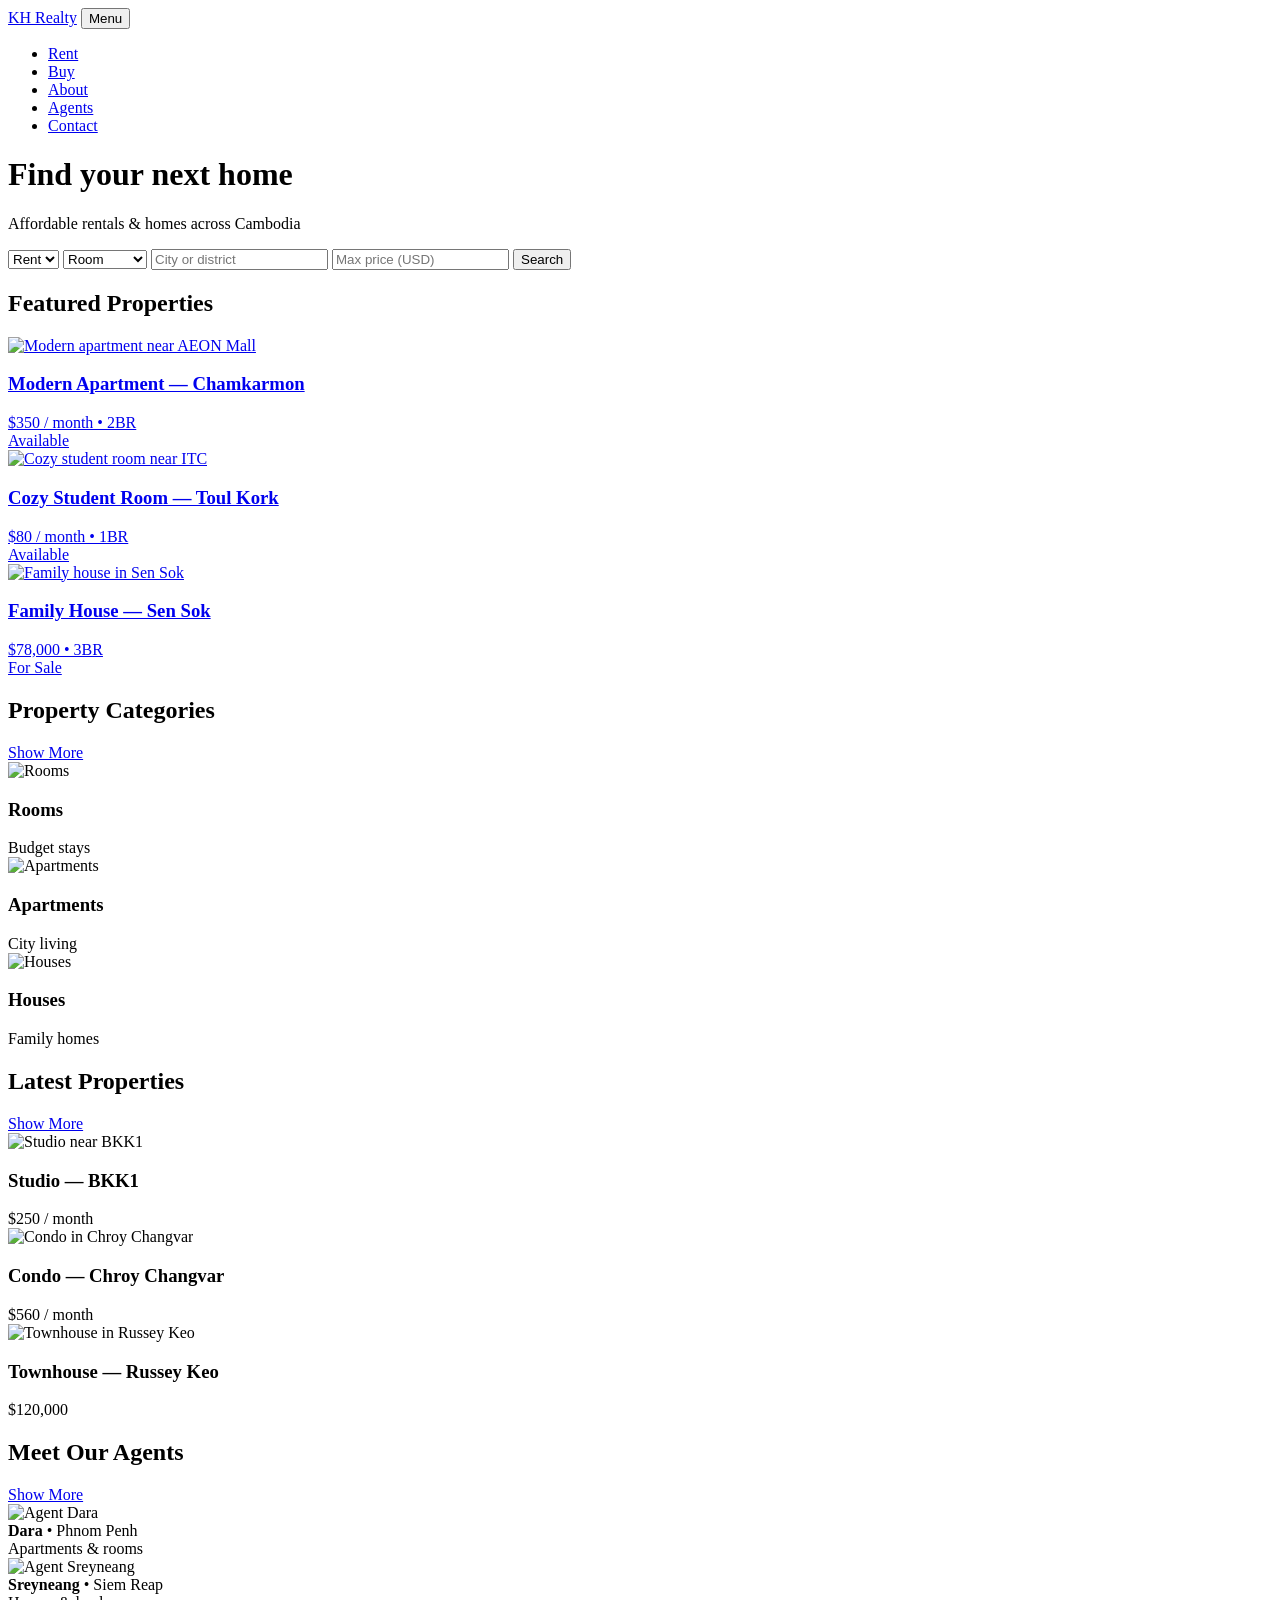
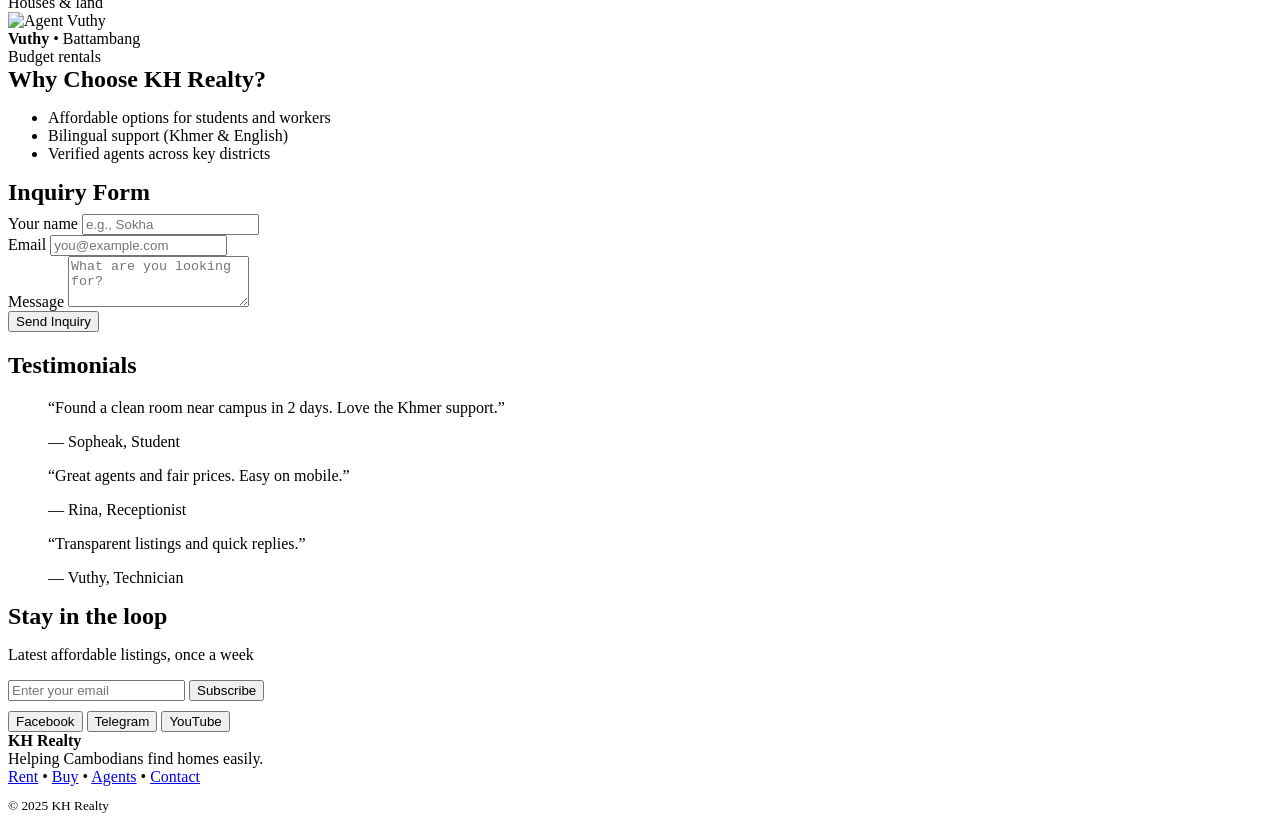
==== index.html @ 4b2f0dee "test" ====
<!doctype html>
<html lang="en">

<head>
    <meta charset="utf-8" />
    <title>KH Realty — Find Homes in Cambodia</title>
    <meta name="viewport" content="width=device-width, initial-scale=1" />
    <meta name="description" content="Affordable rentals and homes in Cambodia." />
    <link rel="stylesheet" href="/styles/main.css">
    <link rel="stylesheet" href="/styles/components/nav.css">
    <link rel="stylesheet" href="/styles/scroller.css">
    <link rel="stylesheet" href="/styles/components/card.css">
    <link rel="stylesheet" href="/styles/components/card-top.css">
    <link rel="stylesheet" href="/styles/components/general.css">

    <link rel="icon" type="image/x-icon" href="/public/assets/images/company/favicon.ico">

    <script src="https://unpkg.com/slim-select@latest/dist/slimselect.js"></script>
    <link href="https://unpkg.com/slim-select@latest/dist/slimselect.css" rel="stylesheet">
</head>

<body>

    <!-- ===== NAV ===== -->
    <nav class="nav" aria-label="Primary">
        <div class="nav__bar container">
            <a class="nav__brand" href="/">KH Realty</a>
            <button class="nav__toggle" aria-expanded="false" aria-controls="navList" id="navToggle">Menu</button>
        </div>
        <ul class="nav__list container" id="navList">
            <li class="nav__item"><a class="nav__link" href="#">Rent</a></li>
            <li class="nav__item"><a class="nav__link" href="#">Buy</a></li>
            <li class="nav__item"><a class="nav__link" href="#">About</a></li>
            <li class="nav__item"><a class="nav__link" href="#">Agents</a></li>
            <li class="nav__item"><a class="nav__link" href="#">Contact</a></li>
        </ul>
    </nav>

    <!-- ===== HERO: Search & Filter ===== -->
    <header class="hero container">
        <div class="hero__card">
            <h1 class="hero__title">Find your next home</h1>
            <p class="hero__subtitle">Affordable rentals & homes across Cambodia</p>
            <form class="hero__form" action="#" role="search">
                <select aria-label="Purpose" id="selectPurpose">
                    <option>Rent</option>
                    <option>Buy</option>
                </select>
                <select aria-label="Type" id="selectType">
                    <option>Room</option>
                    <option>Apartment</option>
                    <option>House</option>
                </select>
                <input class="hero__input" type="text" placeholder="City or district" aria-label="Location" />
                <input class="hero__input" type="number" placeholder="Max price (USD)" aria-label="Max price" />
                <button class="hero__btn" type="submit">Search</button>
            </form>
        </div>
    </header>

    <!-- ===== Featured Properties (Horizontal) ===== -->
    <section class="section container">
        <div class="section__head">
            <h2 class="section__title">Featured Properties</h2>
        </div>

        <div class="scroller" aria-label="Featured properties">
            <div class="scroller__track">
                <!-- Group A -->
                <div class="scroller__group">
                    <a class="card" href="/property/1">
                        <img class="card__media" src="https://picsum.photos/640/400?1"
                            alt="Modern apartment near AEON Mall" />
                        <div class="card__body">
                            <h3 class="card__title">Modern Apartment — Chamkarmon</h3>
                            <div class="card__meta">$350 / month • 2BR</div>
                            <span class="badge">Available</span>
                        </div>
                    </a>
                    <a class="card" href="/property/2">
                        <img class="card__media" src="https://picsum.photos/640/400?2"
                            alt="Cozy student room near ITC" />
                        <div class="card__body">
                            <h3 class="card__title">Cozy Student Room — Toul Kork</h3>
                            <div class="card__meta">$80 / month • 1BR</div>
                            <span class="badge">Available</span>
                        </div>
                    </a>
                    <a class="card" href="/property/3">
                        <img class="card__media" src="https://picsum.photos/640/400?3" alt="Family house in Sen Sok" />
                        <div class="card__body">
                            <h3 class="card__title">Family House — Sen Sok</h3>
                            <div class="card__meta">$78,000 • 3BR</div>
                            <span class="badge">For Sale</span>
                        </div>
                    </a>
                </div>


            </div>
        </div>
    </section>

    <!-- ===== Property Categories (Horizontal) ===== -->
    <section class="section container">
        <div class="section__head">
            <h2 class="section__title">Property Categories</h2>
            <a class="section__link" href="#">Show More</a>
        </div>
        <div class="card-grid-groups" aria-label="Property categories">
            <article class="card-top">
                <img class="card-top__media" src="https://picsum.photos/640/400?4" alt="Rooms" />
                <div class="card-top__body">
                    <h3 class="card-top__title">Rooms</h3>
                    <div class="card-top__meta">Budget stays</div>
                </div>
            </article>
            <article class="card-top">
                <img class="card-top__media" src="https://picsum.photos/640/400?5" alt="Apartments" />
                <div class="card-top__body">
                    <h3 class="card-top__title">Apartments</h3>
                    <div class="card-top__meta">City living</div>
                </div>
            </article>
            <article class="card-top">
                <img class="card-top__media" src="https://picsum.photos/640/400?6" alt="Houses" />
                <div class="card-top__body">
                    <h3 class="card-top__title">Houses</h3>
                    <div class="card-top__meta">Family homes</div>
                </div>
            </article>
        </div>
    </section>

    <!-- ===== Latest Properties (Horizontal) ===== -->
    <section class="section container">
        <div class="section__head">
            <h2 class="section__title">Latest Properties</h2>
            <a class="section__link" href="#">Show More</a>
        </div>
        <div class="card-grid-groups" aria-label="Latest properties">
            <article class="card-top">
                <img class="card-top__media" src="https://picsum.photos/640/400?7" alt="Studio near BKK1" />
                <div class="card-top__body">
                    <h3 class="card-top__title">Studio — BKK1</h3>
                    <div class="card-top__meta">$250 / month</div>
                </div>
            </article>
            <article class="card-top">
                <img class="card-top__media" src="https://picsum.photos/640/400?8" alt="Condo in Chroy Changvar" />
                <div class="card-top__body">
                    <h3 class="card-top__title">Condo — Chroy Changvar</h3>
                    <div class="card-top__meta">$560 / month</div>
                </div>
            </article>
            <article class="card-top">
                <img class="card-top__media" src="https://picsum.photos/640/400?9" alt="Townhouse in Russey Keo" />
                <div class="card-top__body">
                    <h3 class="card-top__title">Townhouse — Russey Keo</h3>
                    <div class="card-top__meta">$120,000</div>
                </div>
            </article>
        </div>
    </section>

    <!-- ===== Meet Our Agents (Top 3) ===== -->
    <section class="section container">
        <div class="section__head">
            <h2 class="section__title">Meet Our Agents</h2>
            <a class="section__link" href="#">Show More</a>
        </div>
        <div class="section__agents">
            <div class="agent">
                <img class="agent__avatar" src="https://i.pravatar.cc/100?img=12" alt="Agent Dara" />
                <div>
                    <div><strong>Dara</strong> • Phnom Penh</div>
                    <div class="card__meta">Apartments & rooms</div>
                </div>
            </div>
            <div class="agent">
                <img class="agent__avatar" src="https://i.pravatar.cc/100?img=32" alt="Agent Sreyneang" />
                <div>
                    <div><strong>Sreyneang</strong> • Siem Reap</div>
                    <div class="card__meta">Houses & land</div>
                </div>
            </div>
            <div class="agent">
                <img class="agent__avatar" src="https://i.pravatar.cc/100?img=22" alt="Agent Vuthy" />
                <div>
                    <div><strong>Vuthy</strong> • Battambang</div>
                    <div class="card__meta">Budget rentals</div>
                </div>
            </div>
        </div>
    </section>

    <!-- ===== Why Us? + Inquiry Form ===== -->
    <section class="section container">
        <div class="container why">
            <h2 class="section__title" style="margin:0 0 8px">Why Choose KH Realty?</h2>
            <ul class="why__list">
                <li>Affordable options for students and workers</li>
                <li>Bilingual support (Khmer & English)</li>
                <li>Verified agents across key districts</li>
            </ul>

            <h2 class="section__title" style="margin:0 0 8px">Inquiry Form</h2>
            <form class="inquiry form" action="#">
                <div class="form__group">
                    <label for="inq-name">Your name</label>
                    <input class="input" id="inq-name" type="text" placeholder="e.g., Sokha" required>
                </div>
                <div class="form__group">
                    <label for="inq-email">Email</label>
                    <input class="input" id="inq-email" type="email" placeholder="you@example.com" required>
                </div>
                <div class="form__group">
                    <label for="inq-msg">Message</label>
                    <textarea class="input" id="inq-msg" rows="3" placeholder="What are you looking for?"></textarea>
                </div>
                <button class="btn" type="submit">Send Inquiry</button>
            </form>
        </div>
    </section>

    <!-- ===== Testimonials (Horizontal) ===== -->
    <section class="section container">
        <div class="section__head">
            <h2 class="section__title">Testimonials</h2>
        </div>
        <div class="scroller">
            <div class="scroller__track">
                <div class="scroller__group" id="testimonials" aria-label="Testimonials">
                    <blockquote class="quote card">
                        <p>“Found a clean room near campus in 2 days. Love the Khmer support.”</p>
                        <div class="quote__name">— Sopheak, Student</div>
                    </blockquote>
                    <blockquote class="quote card">
                        <p>“Great agents and fair prices. Easy on mobile.”</p>
                        <div class="quote__name">— Rina, Receptionist</div>
                    </blockquote>
                    <blockquote class="quote card">
                        <p>“Transparent listings and quick replies.”</p>
                        <div class="quote__name">— Vuthy, Technician</div>
                    </blockquote>
                </div>
            </div>
        </div>
    </section>

    <!-- ===== Social + Subscribe ===== -->
    <section class="section container">
        <div class="container subscribe">
            <h2 class="section__title" style="margin:0">Stay in the loop</h2>
            <p class="section__hint">Latest affordable listings, once a week</p>
            <div class="subscribe__row">
                <input class="input" type="email" placeholder="Enter your email" aria-label="Email">
                <button class="btn" type="button">Subscribe</button>
            </div>
            <div class="section__actions" style="margin-top:10px">
                <button class="pill" aria-label="Facebook">Facebook</button>
                <button class="pill" aria-label="Telegram">Telegram</button>
                <button class="pill" aria-label="YouTube">YouTube</button>
            </div>
        </div>
    </section>

    <!-- ===== FOOTER ===== -->
    <footer class="footer">
        <div class="footer__grid container">
            <div>
                <strong>KH Realty</strong><br />
                <span class="footer__small">Helping Cambodians find homes easily.</span>
            </div>
            <nav aria-label="Footer">
                <div class="footer__small"><a href="#">Rent</a> • <a href="#">Buy</a> • <a href="#">Agents</a> • <a
                        href="#">Contact</a></div>
            </nav>
        </div>
        <div class="container" style="margin-top:10px">
            <small class="footer__small">© 2025 KH Realty</small>
        </div>
    </footer>

    <script>
        // Mobile nav toggle
        const nav = document.querySelector('.nav');
        const navToggle = document.getElementById('navToggle');
        navToggle?.addEventListener('click', () => {
            const open = nav.classList.toggle('nav--open');
            navToggle.setAttribute('aria-expanded', String(open));
            console.log(String(open));
        });

        // Select
        new SlimSelect({
            select: '#selectPurpose'
        })

        new SlimSelect({
            select: '#selectType'
        })
    </script>

    <script src="/scripts/scroller.js"></script>
    <script src="/scripts/index.js"></script>
</body>

</html>
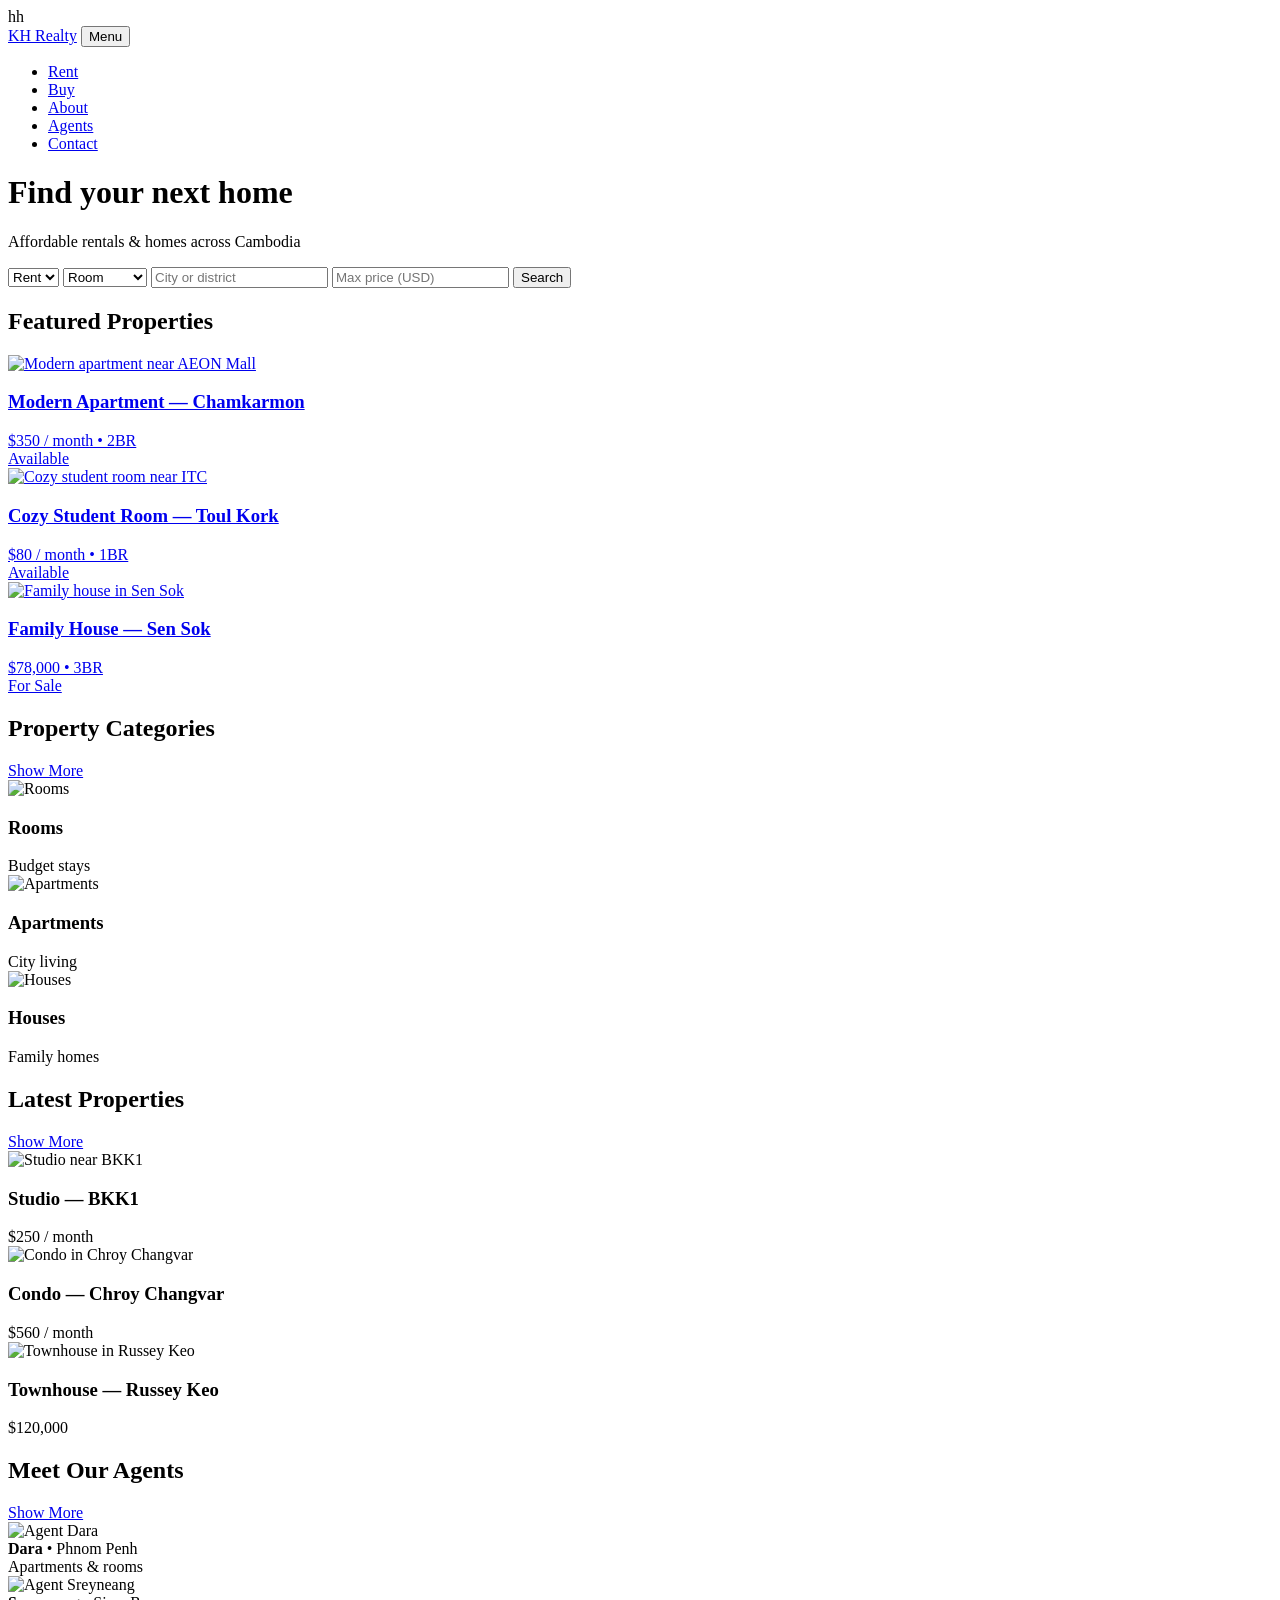
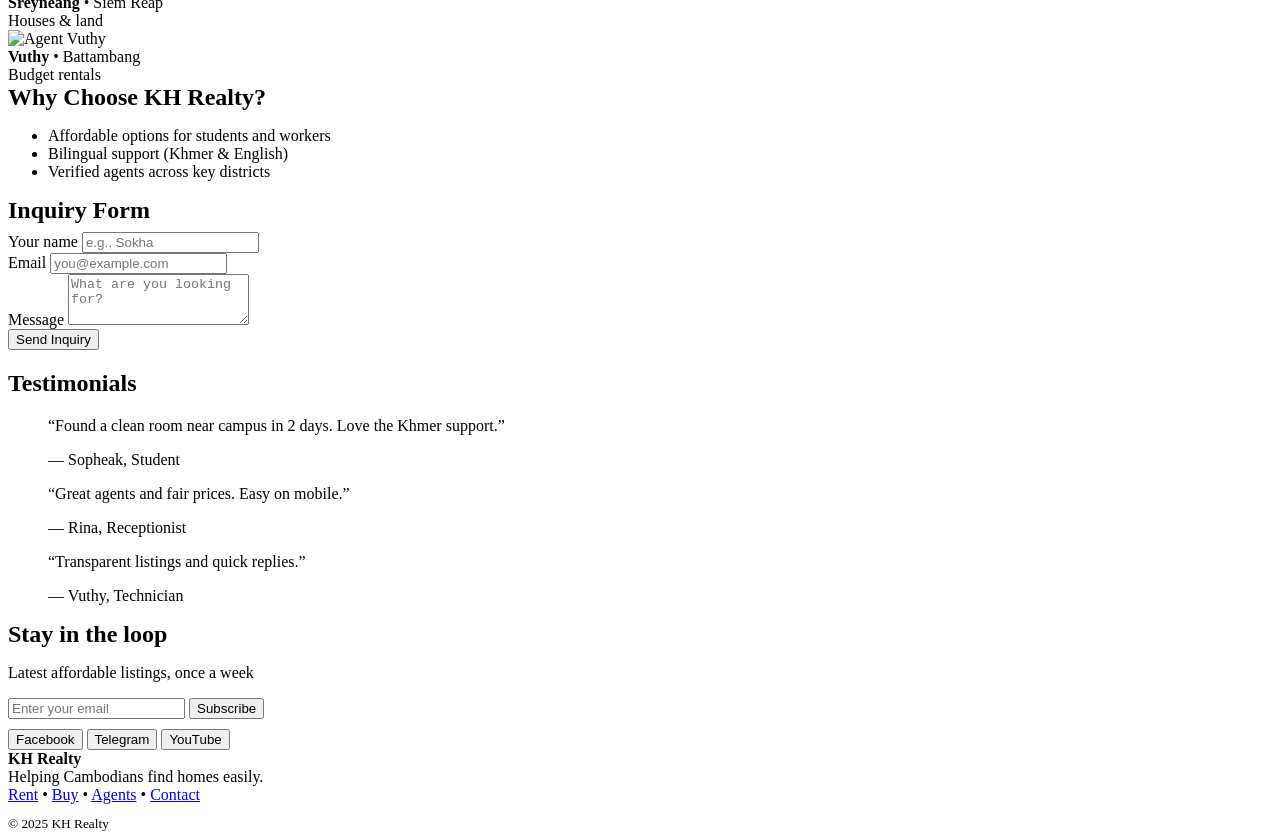
==== commit 2890bcda: "change body" ====
--- a/index.html
+++ b/index.html
@@ -20,7 +20,7 @@
 </head>
 
 <body>
-
+hh
     <!-- ===== NAV ===== -->
     <nav class="nav" aria-label="Primary">
         <div class="nav__bar container">
@@ -28,6 +28,7 @@
             <button class="nav__toggle" aria-expanded="false" aria-controls="navList" id="navToggle">Menu</button>
         </div>
         <ul class="nav__list container" id="navList">
+            
             <li class="nav__item"><a class="nav__link" href="#">Rent</a></li>
             <li class="nav__item"><a class="nav__link" href="#">Buy</a></li>
             <li class="nav__item"><a class="nav__link" href="#">About</a></li>
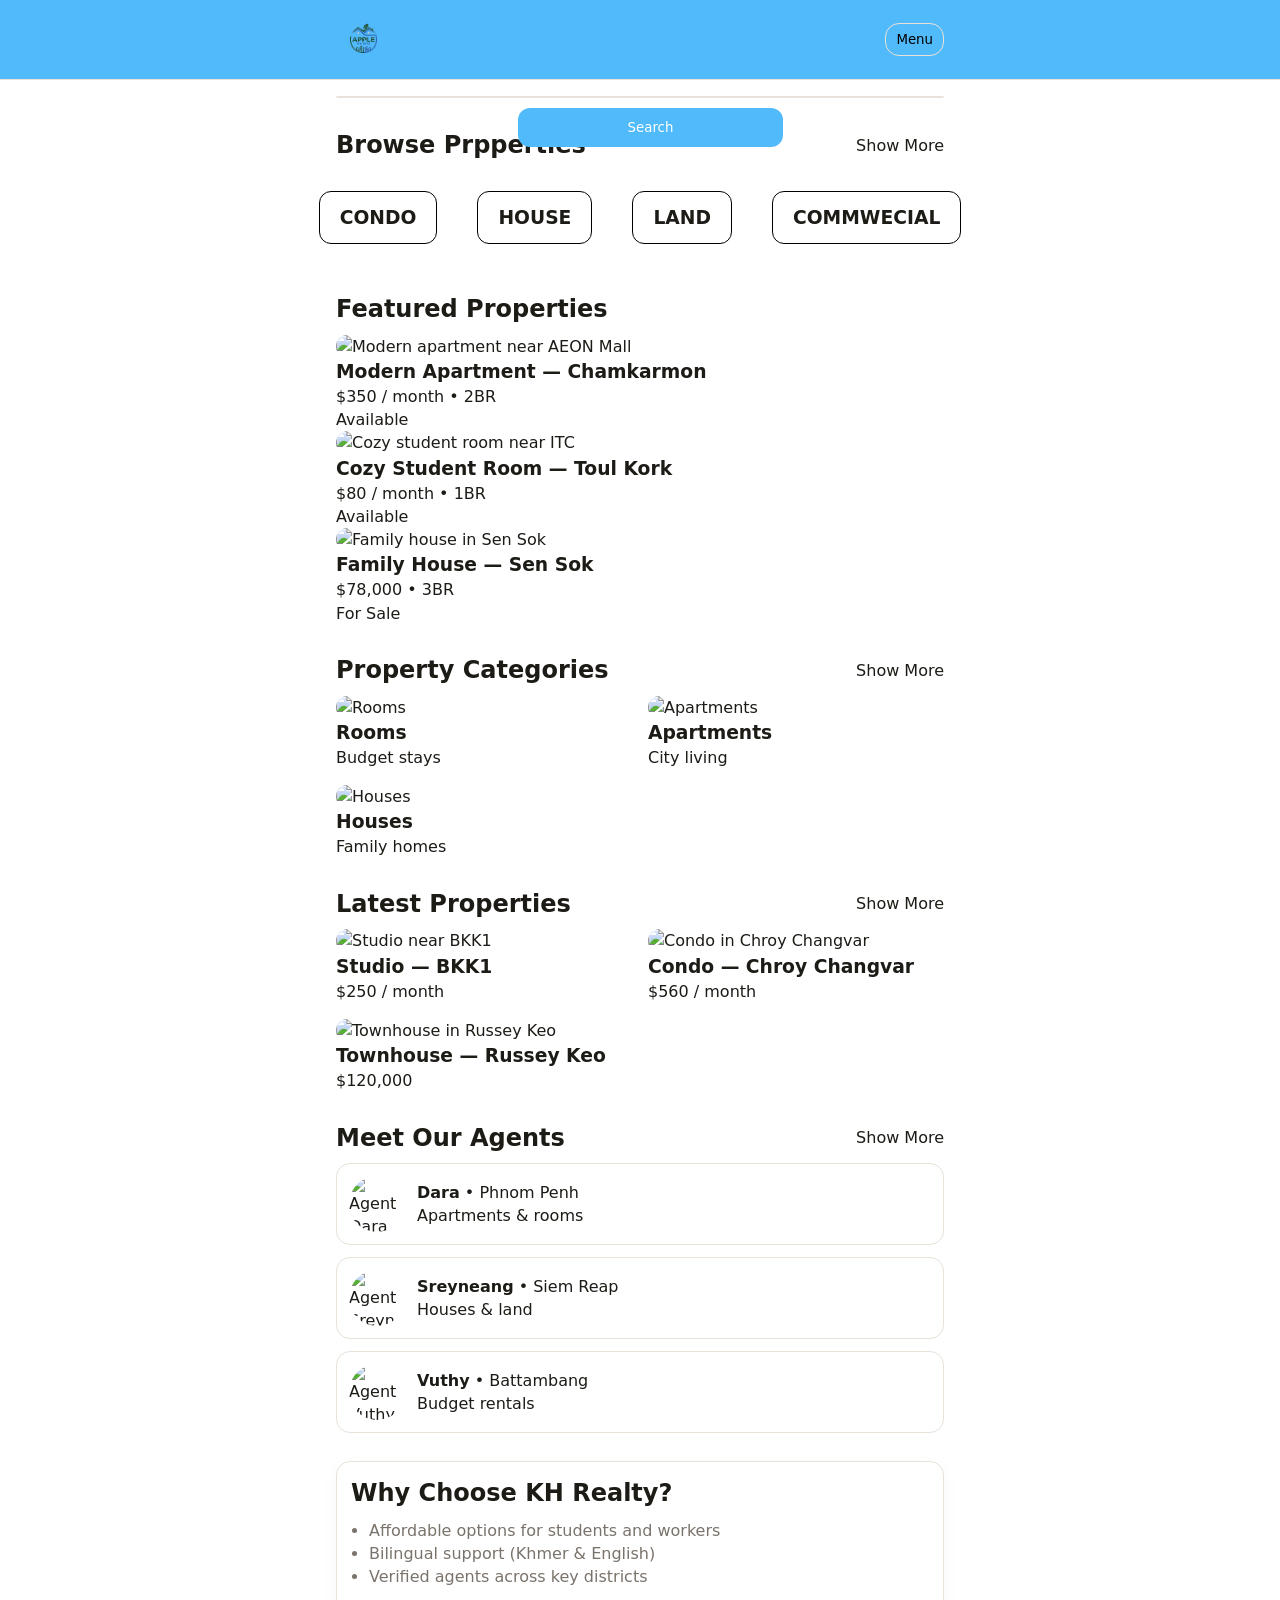
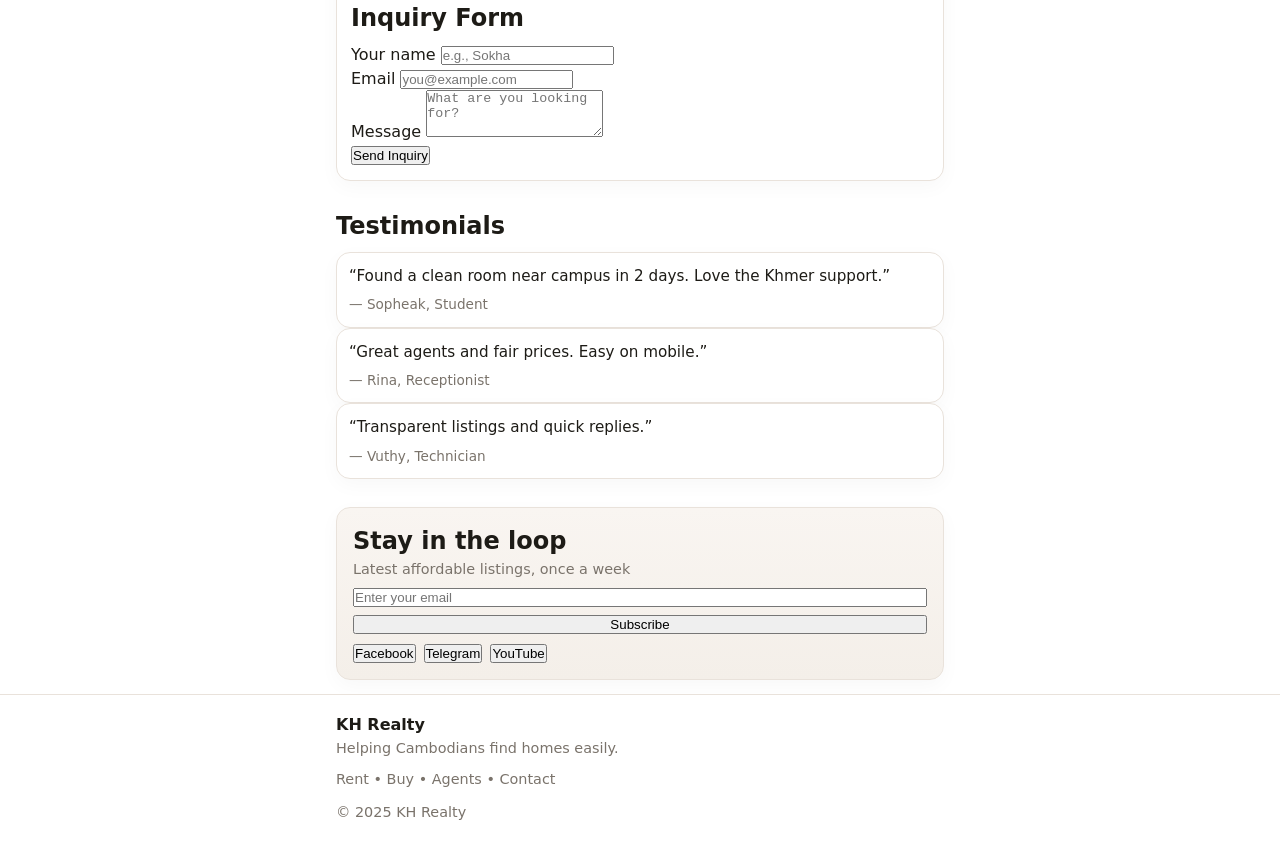
==== commit 9b6cb651: "fic home page" ====
--- a/index.html
+++ b/index.html
@@ -2,6 +2,8 @@
 <html lang="en">
 
 <head>
+
+    
     <meta charset="utf-8" />
     <title>KH Realty — Find Homes in Cambodia</title>
     <meta name="viewport" content="width=device-width, initial-scale=1" />
@@ -20,11 +22,10 @@
 </head>
 
 <body>
-hh
     <!-- ===== NAV ===== -->
     <nav class="nav" aria-label="Primary">
         <div class="nav__bar container">
-            <a class="nav__brand" href="/">KH Realty</a>
+            <a class="nav__brand" href="/"><img src="public/assets/images/company/LOGO-removebg-preview.png" alt=""></a>
             <button class="nav__toggle" aria-expanded="false" aria-controls="navList" id="navToggle">Menu</button>
         </div>
         <ul class="nav__list container" id="navList">
@@ -39,32 +40,37 @@
 
     <!-- ===== HERO: Search & Filter ===== -->
     <header class="hero container">
+        <div class="hero__text"><h1>Find your home with us</h1></div>
         <div class="hero__card">
-            <h1 class="hero__title">Find your next home</h1>
-            <p class="hero__subtitle">Affordable rentals & homes across Cambodia</p>
-            <form class="hero__form" action="#" role="search">
-                <select aria-label="Purpose" id="selectPurpose">
-                    <option>Rent</option>
-                    <option>Buy</option>
-                </select>
-                <select aria-label="Type" id="selectType">
-                    <option>Room</option>
-                    <option>Apartment</option>
-                    <option>House</option>
-                </select>
-                <input class="hero__input" type="text" placeholder="City or district" aria-label="Location" />
-                <input class="hero__input" type="number" placeholder="Max price (USD)" aria-label="Max price" />
-                <button class="hero__btn" type="submit">Search</button>
-            </form>
-        </div>
+            <img src="public/assets/images/properties/condos/condo-3.jpg" alt="">
+        </div>
+        <div class="hero-search">
+                <form action="">
+                    <button class="hero__btn" type="submit">Search</button>
+                </form>
+            </div>
     </header>
 
+    <!-- ===== Browse property Properties (Browse property) ===== -->
+
+    <section class="section container">
+        <div class="section__head">
+            <h2 class="section__title">Browse Prpperties</h2>
+            <a class="section__link" href="#">Show More</a>
+        </div>
+        <div class="browse">
+            <div class="browse-card"><h3>CONDO</h3></div>
+            <div class="browse-card"><h3>HOUSE</h3></div>
+            <div class="browse-card"><h3>LAND</h3></div>
+            <div class="browse-card"><h3>COMMWECIAL</h3></div>
+        </div>
+    </section>
+
     <!-- ===== Featured Properties (Horizontal) ===== -->
     <section class="section container">
         <div class="section__head">
             <h2 class="section__title">Featured Properties</h2>
         </div>
-
         <div class="scroller" aria-label="Featured properties">
             <div class="scroller__track">
                 <!-- Group A -->
--- a/styles/main.css
+++ b/styles/main.css
@@ -0,0 +1,285 @@
+:root {
+  /* Nude + Luxury palette */
+  --bg: #f6f2ee;
+
+  --surface: #ffffff;
+
+  --text: #1d1b16;
+
+  --muted: #7a736b;
+
+  --accent: #51bafa;
+
+  --accent-600: #ba9c9c;
+
+  --line: #e9e2db;
+
+  --badge: #efe7de;
+
+  --radius: 14px;
+
+  --shadow: 0 6px 20px rgba(0, 0, 0, 0.03);
+
+  --maxw: 640px;
+
+  --font-family: ui-sans-serif, system-ui, -apple-system, Segoe UI, Roboto,
+    Helvetica, Arial;
+}
+
+* {
+  box-sizing: border-box;
+  padding: 0;
+  margin: 0;
+}
+
+body {
+  font-family: var(--font-family);
+  color: var(--text);
+  background: var(--surface);
+  line-height: 1.45;
+}
+
+a {
+  color: inherit;
+  text-decoration: none;
+}
+
+img {
+  max-width: 100%;
+  display: block;
+  border-radius: 12px;
+}
+
+.container {
+  max-width: var(--maxw);
+  margin: auto;
+  padding-inline: 16px;
+}
+
+.hero {
+  padding: 16px;
+  position: relative;
+}
+
+.hero__card {
+  background: linear-gradient(180deg, #fbf8f5, #f6f2ee);
+  border: 1px solid var(--line);
+  border-radius: var(--radius);
+  box-shadow: var(--shadow);
+}
+.hero-search{
+  position: absolute;
+  top: 47%;
+  left: 29%;
+  padding: 12px ;
+}
+.hero__text{
+  position: absolute;
+  top: 38%;
+  left: 25%;
+  color: #ffffff;
+}
+.hero__title {
+  font-size: 1.35rem;
+  margin: 0 0 6px;
+}
+
+.hero__subtitle {
+  color: var(--muted);
+  margin: 0 0 14px;
+}
+
+.hero__form {
+  display: grid;
+  gap: 10px;
+}
+
+.hero__row {
+  display: grid;
+  gap: 8px;
+}
+
+.hero__input,
+.hero__select {
+  width: 100%;
+  padding: 12px 12px;
+  border: 1px solid var(--line);
+  border-radius: 12px;
+  background: #fff;
+  font-family: var(--font-family);
+}
+
+.hero__select {
+  appearance: none;
+  &:open {
+    background-color: var(--bg);
+  }
+  option {
+    background-color: var(--bg);
+  }
+}
+
+.hero__btn {
+  background: var(--accent);
+  color: #fff;
+  border: none;
+  border-radius: 12px;
+  padding: 12px 110px;
+ font-family: var(--font-family);
+  font-family: var(--font-family);
+}
+
+.hero__btn:hover {
+  background: var(--accent-600);
+}
+.browse{
+  font-weight: 600;
+  display: flex;
+  justify-content: center;
+}
+.browse h3{
+  font-family: var(--font-family);
+  font-family: var(--font-family);
+  border-radius: 12px;
+  font-weight: 600;
+  display: flex;
+  justify-content: center;
+  margin: 20px;
+  border: 1px solid black ;
+    padding: 12px 20px;
+}
+.browse-card:hover{
+  opacity: 1;
+  transform: scale(1.05);
+  cursor: pointer;
+}
+.browse-title{
+  display: flex;
+  align-items: center;
+}
+.browse-title h1{
+justify-content: center;
+margin-left: 250px;
+margin: 0;
+}
+.section {
+  padding: 14px 16px;
+}
+.section__head {
+  display: flex;
+  align-items: center;
+  justify-content: space-between;
+  margin-bottom: 8px;
+}
+
+.section__title {
+  font-size: 1.5rem;
+  margin: 0;
+}
+
+.section__hint {
+  font-size: 0.9rem;
+  color: var(--muted);
+}
+
+.section__actions {
+  display: flex;
+  gap: 8px;
+}
+
+.section__link {
+  cursor: pointer;
+}
+
+.section__link:hover {
+  text-decoration: underline;
+}
+
+.card-grid-groups {
+  display: grid;
+  grid-template-columns: repeat(auto-fit, minmax(250px, 1fr));
+  gap: 1rem;
+}
+
+.section__agents {
+  display: grid;
+  gap: 12px;
+}
+
+.agent {
+  display: flex;
+  align-items: center;
+  gap: 12px;
+  background: var(--surface);
+  border: 1px solid var(--line);
+  border-radius: var(--radius);
+  
+  padding: 12px;
+}
+
+.agent__avatar {
+  width: 56px;
+  height: 56px;
+  border-radius: 50%;
+  object-fit: cover;
+}
+
+.why {
+  background: var(--surface);
+  border: 1px solid var(--line);
+  border-radius: var(--radius);
+  box-shadow: var(--shadow);
+  padding: 14px;
+}
+
+.why__list {
+  list-style: disc;
+  margin: 8px 0 12px 18px;
+  color: var(--muted);
+}
+
+.quote {
+  background: var(--surface);
+  border: 1px solid var(--line);
+  border-radius: var(--radius);
+  box-shadow: var(--shadow);
+  padding: 12px;
+  font-size: 0.95rem;
+  margin: 0;
+}
+
+.quote__name {
+  margin-top: 8px;
+  color: var(--muted);
+  font-size: 0.85rem;
+}
+
+.subscribe {
+  background: linear-gradient(180deg, #f9f5f1, #f4efe9);
+  border: 1px solid var(--line);
+  border-radius: var(--radius);
+  box-shadow: var(--shadow);
+  padding: 16px;
+}
+
+.subscribe__row {
+  display: grid;
+  gap: 8px;
+  margin-top: 8px;
+}
+
+.footer {
+  background: var(--surface);
+  border-top: 1px solid var(--line);
+  padding: 18px 16px;
+}
+
+.footer__grid {
+  display: grid;
+  gap: 10px;
+}
+
+.footer__small {
+  color: var(--muted);
+  font-size: 0.9rem;
+}
--- a/styles/components/nav.css
+++ b/styles/components/nav.css
@@ -0,0 +1,59 @@
+.nav {
+  position: sticky;
+  top: 0;
+  z-index: 20;
+  background-color: #51bafa;
+  border-bottom: 1px solid var(--line);
+}
+
+.nav__bar {
+  display: flex;
+  align-items: center;
+  justify-content: space-between;
+  padding: 12px 16px;
+}
+
+.nav__brand {
+  font-weight: 800;
+  letter-spacing: 0.2px;
+}
+.nav__brand img{
+  width: 55px;
+  height: 55px;
+  object-fit: cover;
+}
+.nav__toggle {
+  background: transparent;
+  border: 1px solid var(--line);
+  border-radius: var(--radius);
+  padding: 8px 10px;
+  font-family: var(--font-family);
+}
+
+.nav__list {
+  display: none;
+  list-style: none;
+  margin: 0;
+  padding: 8px 16px;
+  border-top: 1px solid var(--line);
+  background: var(--surface);
+}
+
+.nav__item {
+  padding: 10px 0;
+  border-bottom: 1px dashed var(--line);
+}
+
+.nav__item:last-child {
+  border-bottom: none;
+}
+
+.nav__link {
+  display: block;
+}
+
+.nav--open .nav__list {
+  display: block;
+  margin: 0 auto;
+  background-color: #51bafa;
+}
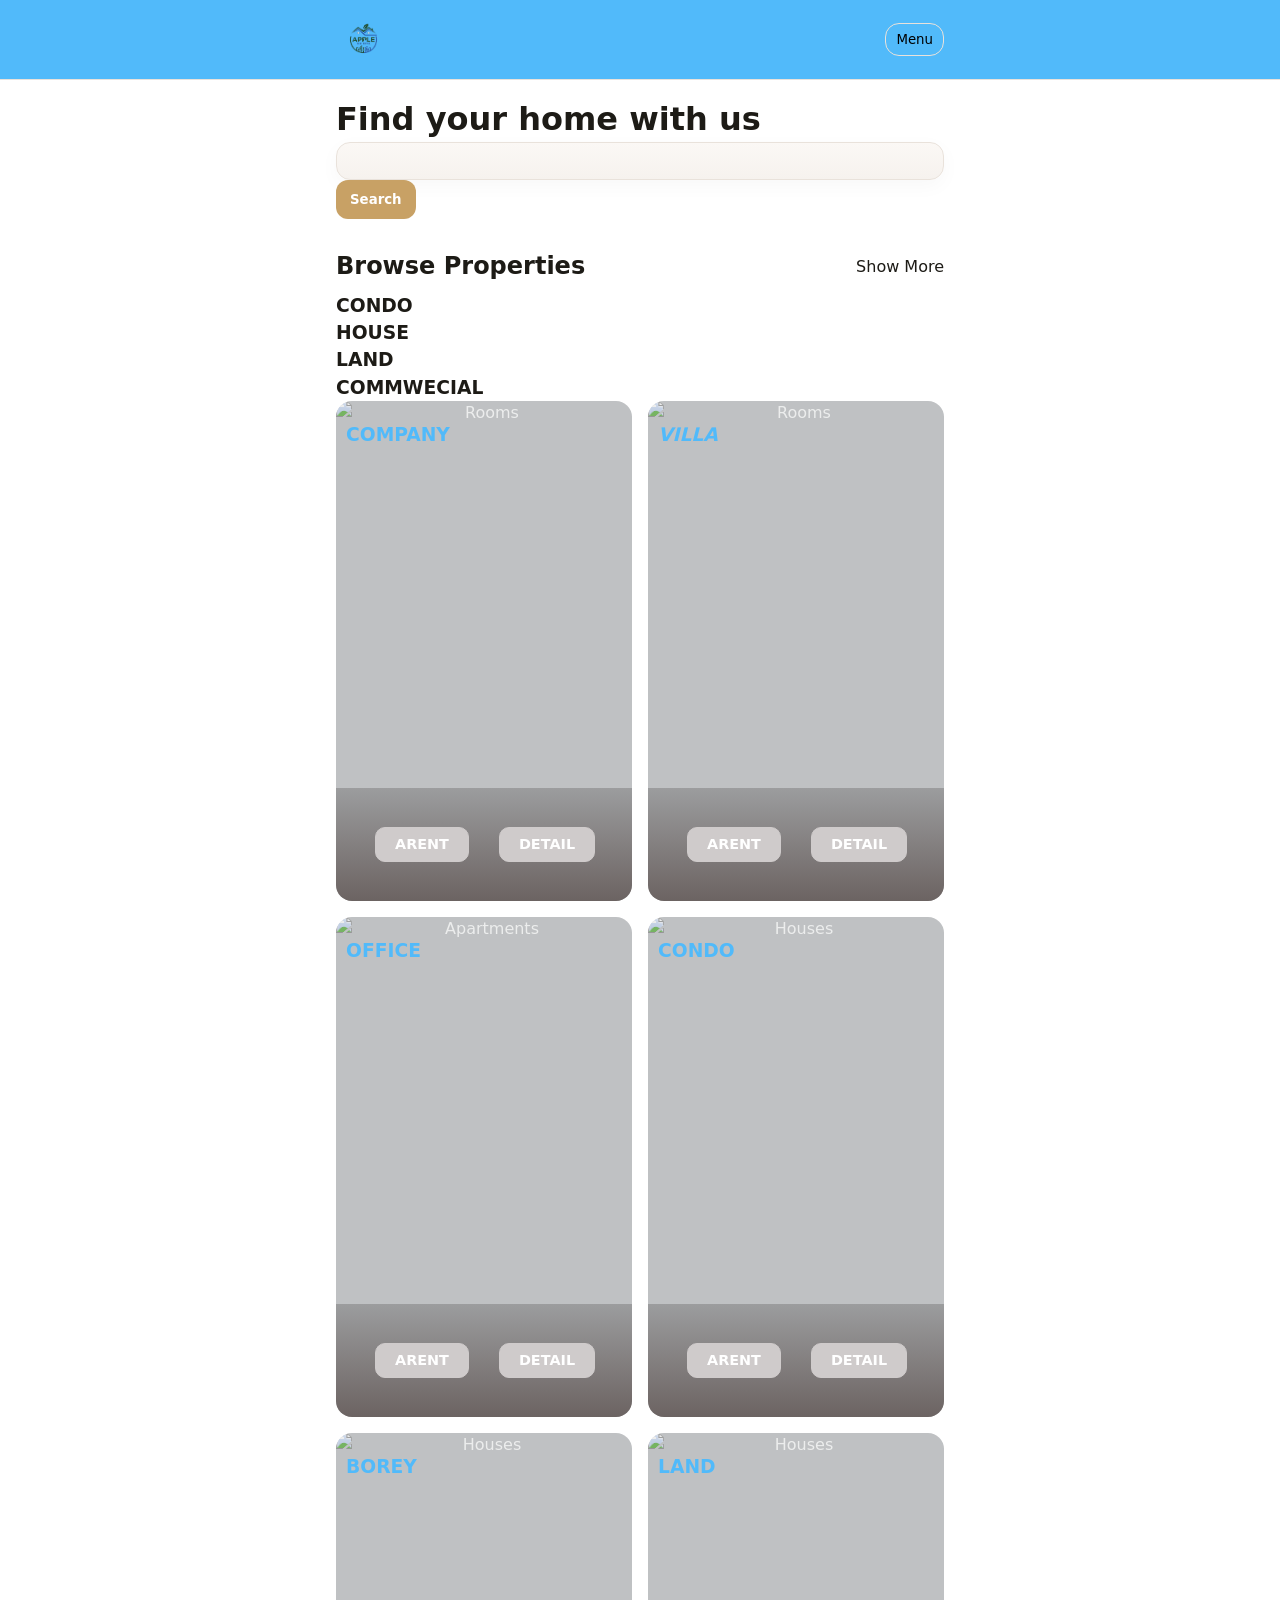
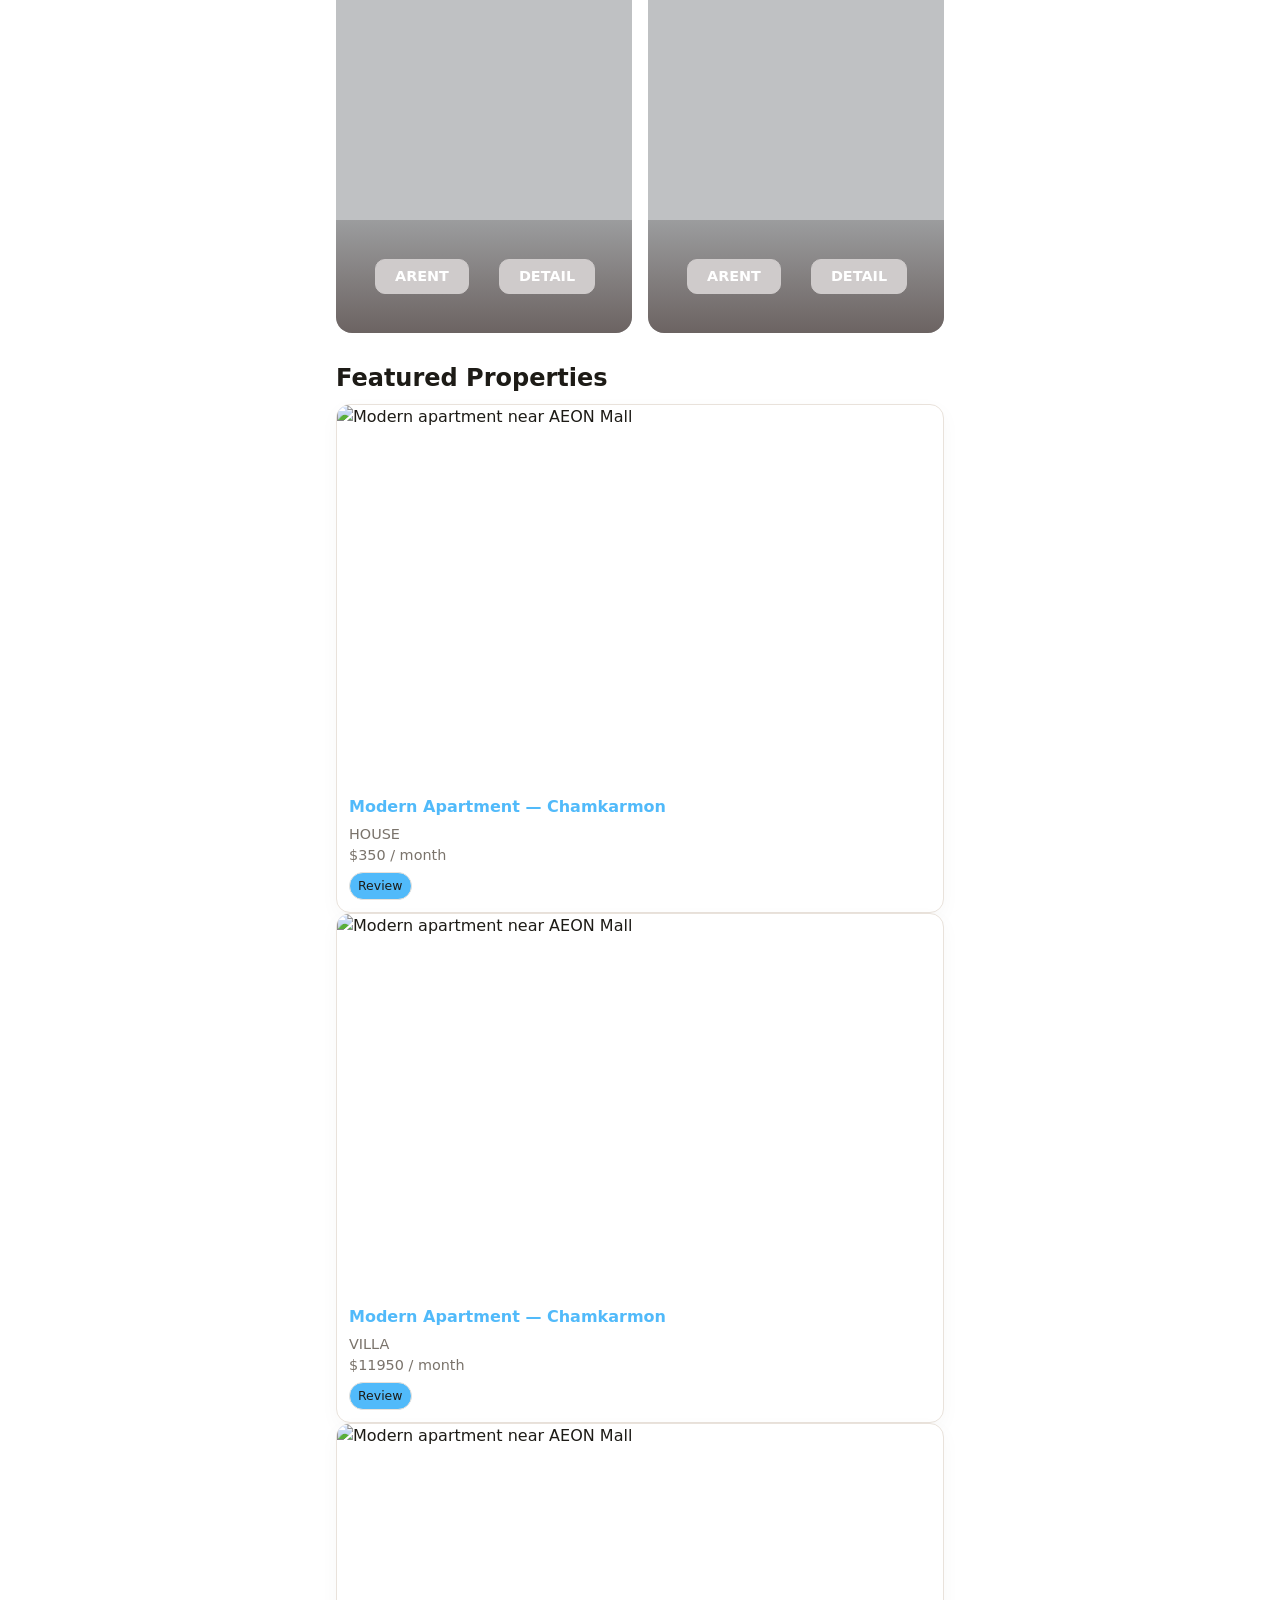
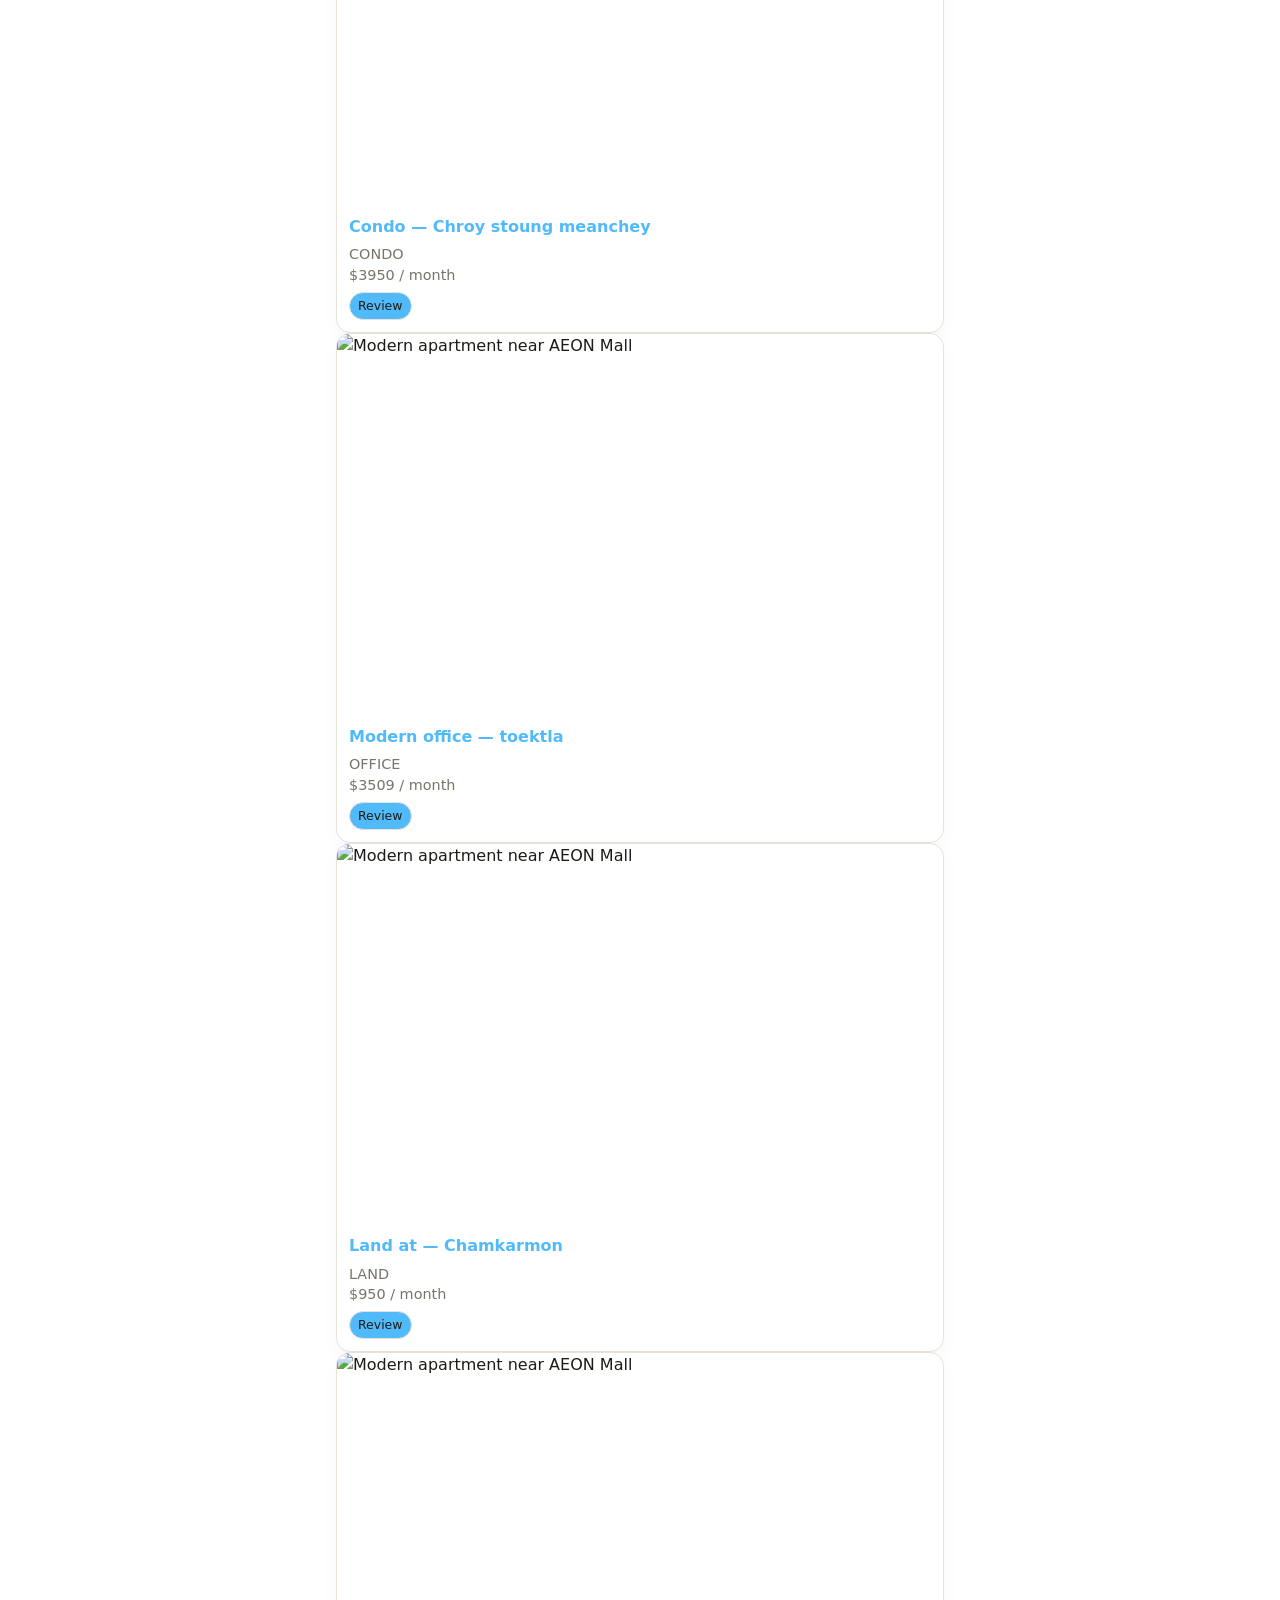
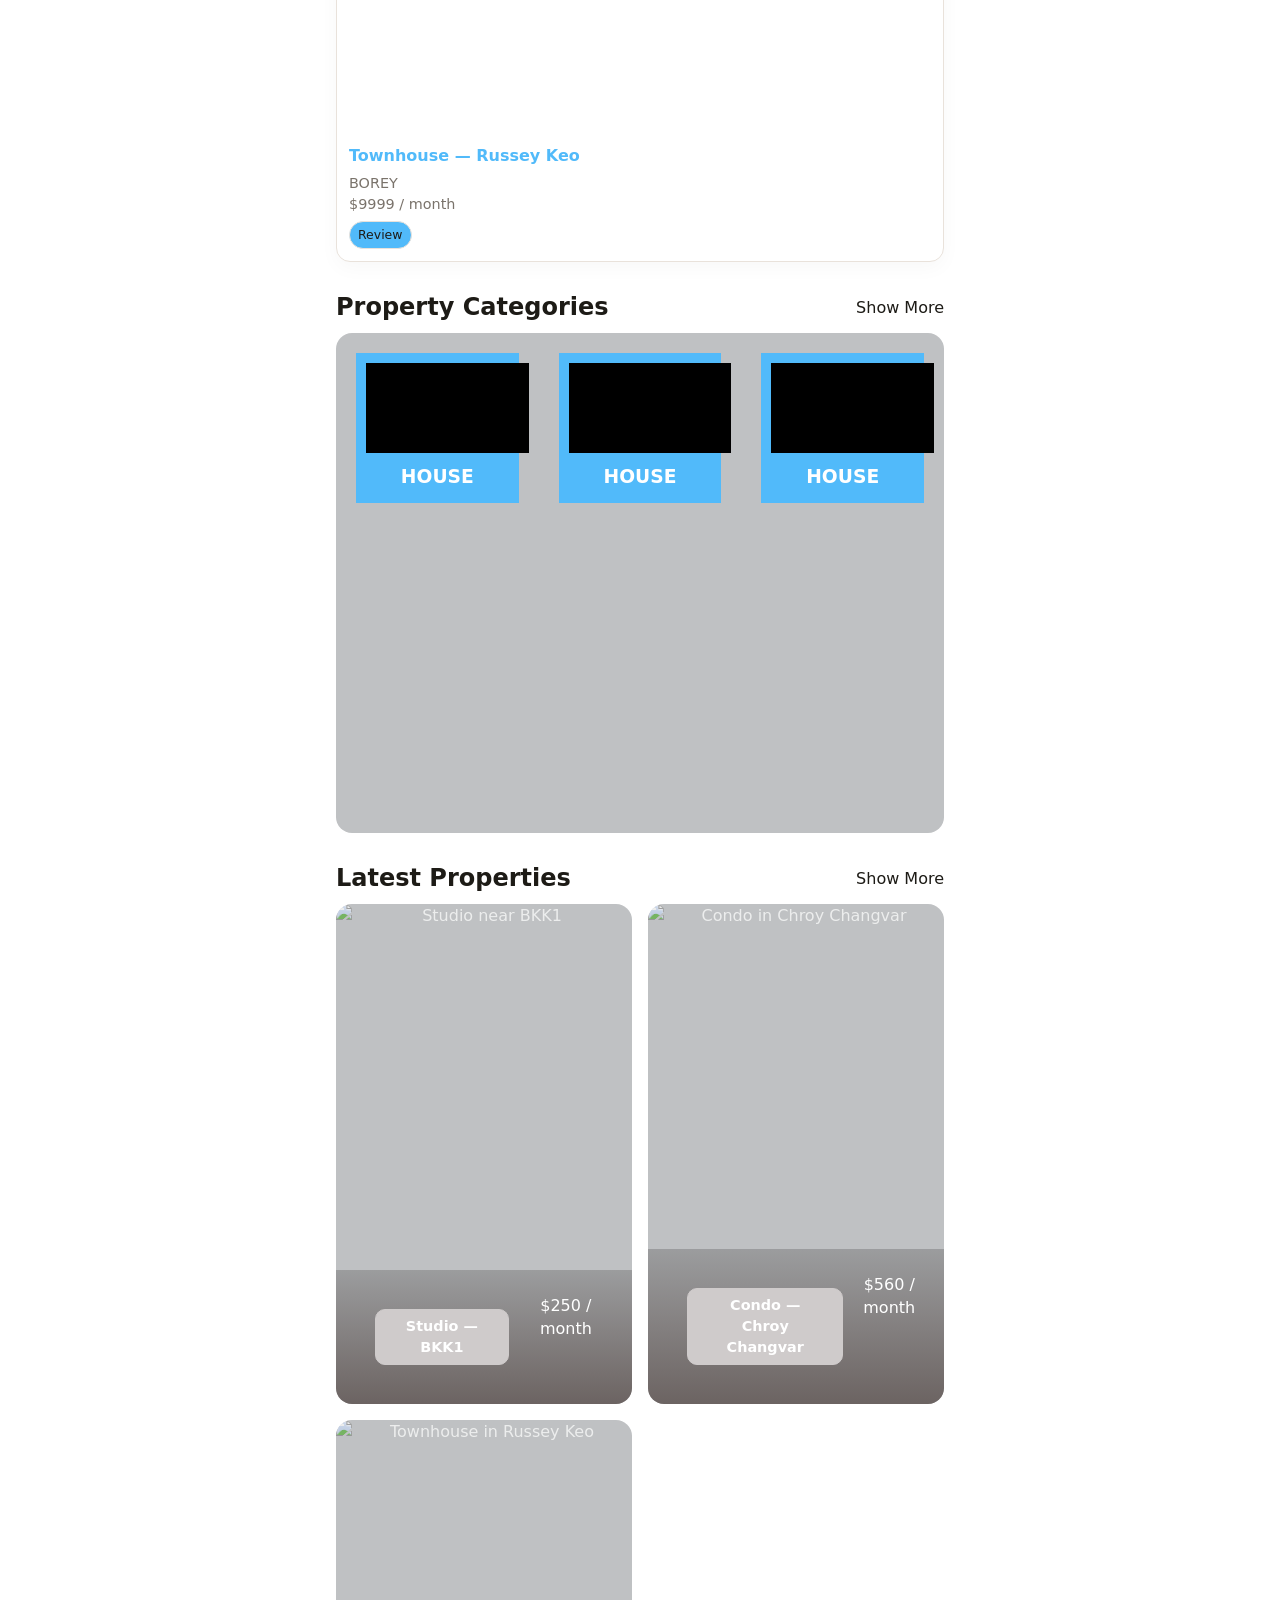
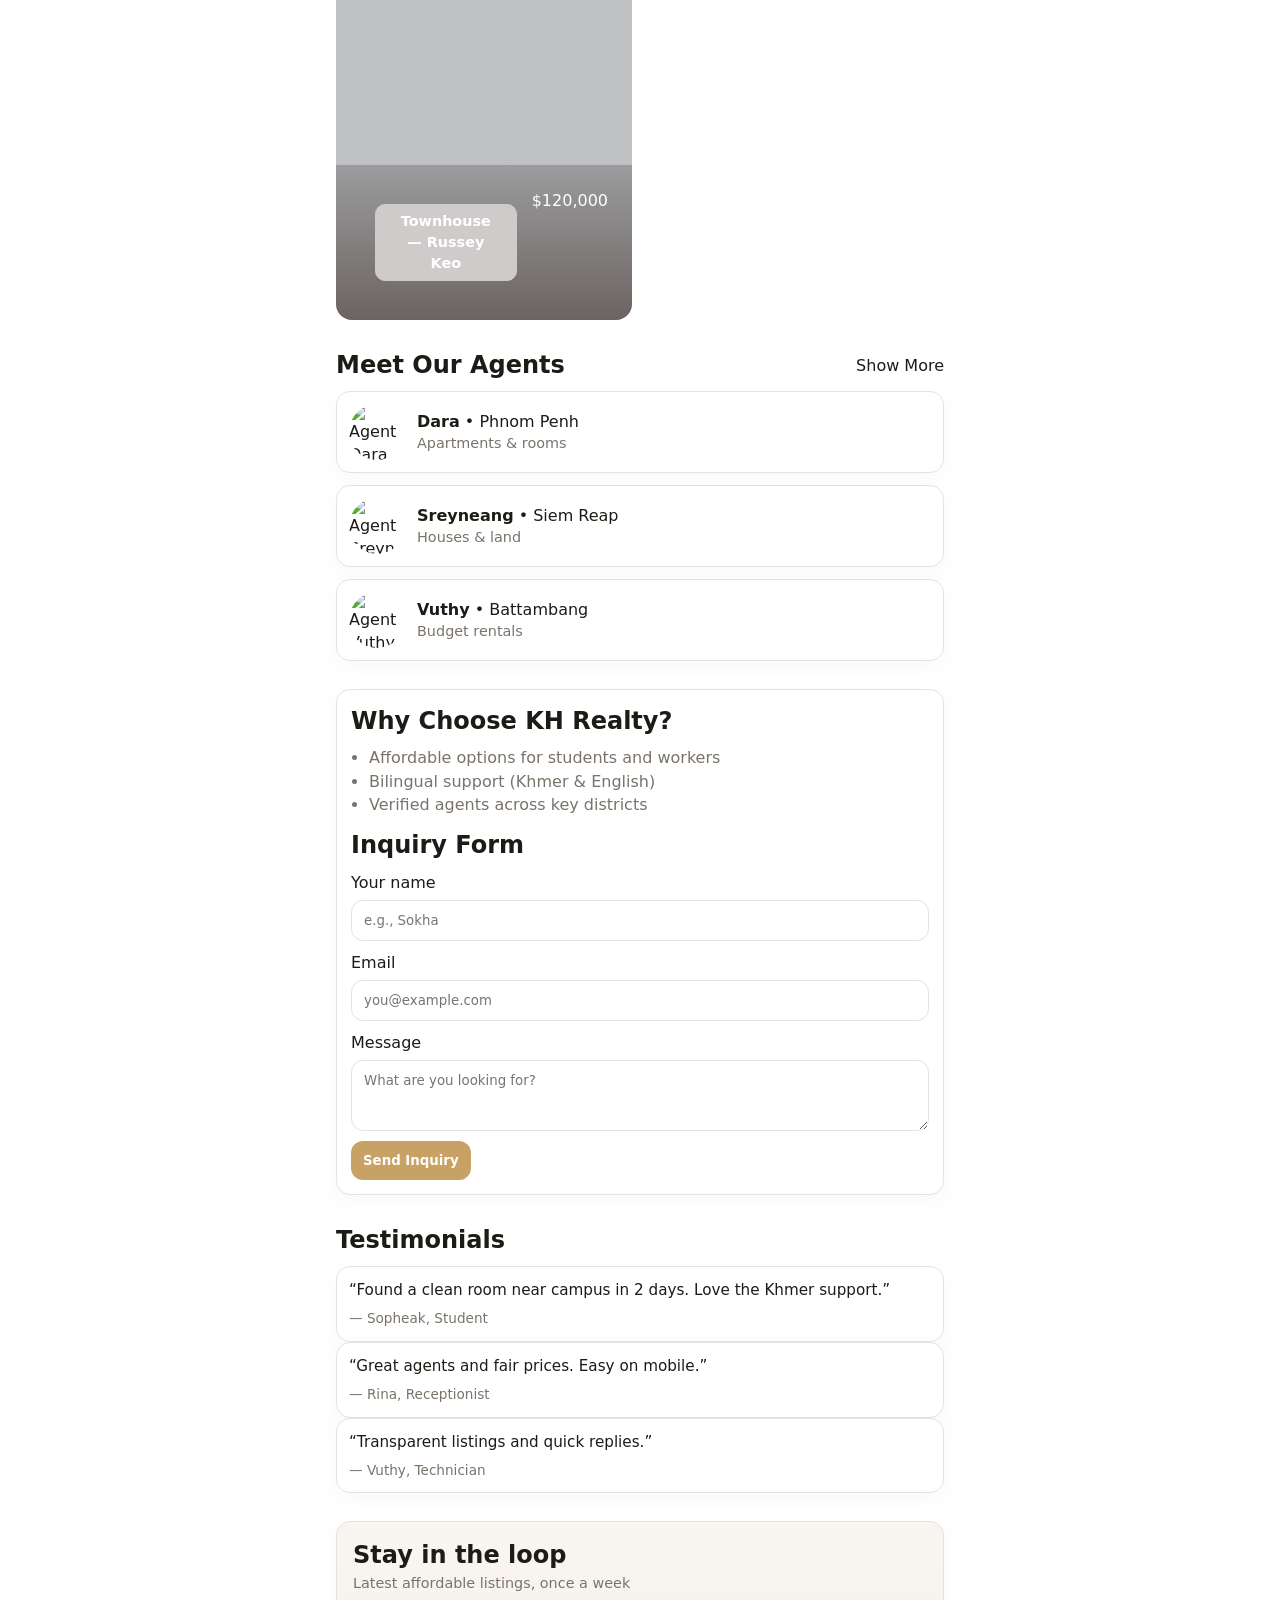
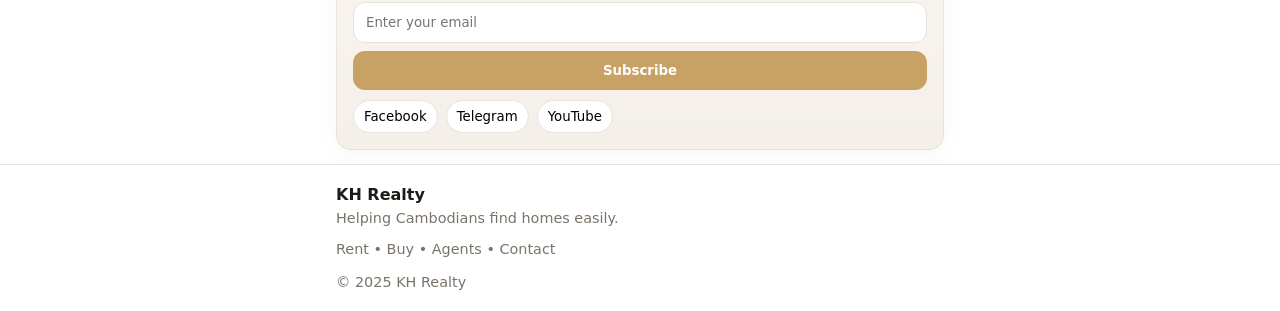
==== commit 5eb2922d: "fix home page" ====
--- a/index.html
+++ b/index.html
@@ -55,7 +55,7 @@
 
     <section class="section container">
         <div class="section__head">
-            <h2 class="section__title">Browse Prpperties</h2>
+            <h2 class="section__title">Browse Properties</h2>
             <a class="section__link" href="#">Show More</a>
         </div>
         <div class="browse">
@@ -63,6 +63,56 @@
             <div class="browse-card"><h3>HOUSE</h3></div>
             <div class="browse-card"><h3>LAND</h3></div>
             <div class="browse-card"><h3>COMMWECIAL</h3></div>
+        </div>
+        <div class="card-grid-groups" aria-label="Property categories">
+             <article class="card-top">
+                <img class="card-top__media" src="https://picsum.photos/640/400?7" alt="Rooms" />
+                <div class="card-top__top"><h1>COMPANY</h1></div>
+                <div class="card-top__body">
+                    <h3 class="card-top__title">ARENT</h3>
+                    <h3 class="card-top__title">DETAIL</h3>
+                </div>
+            </article>
+            <article class="card-top">
+                <img class="card-top__media" src="https://picsum.photos/640/400?4" alt="Rooms" />
+                <div class="card-top__top"><h1><Var>VILLA</Var></h1></div>
+                <div class="card-top__body">
+                    <h3 class="card-top__title">ARENT</h3>
+                    <h3 class="card-top__title">DETAIL</h3>
+                </div>
+            </article>
+            <article class="card-top">
+                <img class="card-top__media" src="https://picsum.photos/640/400?5" alt="Apartments" />
+                <div class="card-top__top"><h1>OFFICE</h1></div>
+                <div class="card-top__body">
+                    <h3 class="card-top__title">ARENT</h3>
+                    <h3 class="card-top__title">DETAIL</h3>
+                </div>
+            </article>
+            <article class="card-top">
+                <img class="card-top__media" src="https://picsum.photos/640/400?6" alt="Houses" />
+                <div class="card-top__top"><h1>CONDO</h1></div>
+                <div class="card-top__body">
+                    <h3 class="card-top__title">ARENT</h3>
+                    <h3 class="card-top__title">DETAIL</h3>
+                </div>
+            </article>
+            <article class="card-top">
+                <img class="card-top__media" src="https://picsum.photos/640/400?8" alt="Houses" />
+                <div class="card-top__top"><h1>BOREY</h1></div>
+                <div class="card-top__body">
+                    <h3 class="card-top__title">ARENT</h3>
+                    <h3 class="card-top__title">DETAIL</h3>
+                </div>
+            </article>
+            <article class="card-top">
+                <img class="card-top__media" src="https://picsum.photos/640/400?9" alt="Houses" />
+                <div class="card-top__top"><h1>LAND</h1></div>
+                <div class="card-top__body">
+                    <h3 class="card-top__title">ARENT</h3>
+                    <h3 class="card-top__title">DETAIL</h3>
+                </div>
+            </article>
         </div>
     </section>
 
@@ -80,30 +130,61 @@
                             alt="Modern apartment near AEON Mall" />
                         <div class="card__body">
                             <h3 class="card__title">Modern Apartment — Chamkarmon</h3>
-                            <div class="card__meta">$350 / month • 2BR</div>
-                            <span class="badge">Available</span>
-                        </div>
-                    </a>
-                    <a class="card" href="/property/2">
+                              <div class="card__meta">HOUSE</div>
+                            <div class="card__meta">$350 / month</div>
+                            <span class="badge">Review</span>
+                        </div>
+                    </a>
+                     <a class="card" href="/property/1">
                         <img class="card__media" src="https://picsum.photos/640/400?2"
-                            alt="Cozy student room near ITC" />
-                        <div class="card__body">
-                            <h3 class="card__title">Cozy Student Room — Toul Kork</h3>
-                            <div class="card__meta">$80 / month • 1BR</div>
-                            <span class="badge">Available</span>
-                        </div>
-                    </a>
-                    <a class="card" href="/property/3">
-                        <img class="card__media" src="https://picsum.photos/640/400?3" alt="Family house in Sen Sok" />
-                        <div class="card__body">
-                            <h3 class="card__title">Family House — Sen Sok</h3>
-                            <div class="card__meta">$78,000 • 3BR</div>
-                            <span class="badge">For Sale</span>
-                        </div>
-                    </a>
-                </div>
-
-
+                            alt="Modern apartment near AEON Mall" />
+                        <div class="card__body">
+                            <h3 class="card__title">Modern Apartment — Chamkarmon</h3>
+                              <div class="card__meta">VILLA</div>
+                            <div class="card__meta">$11950 / month</div>
+                            <span class="badge">Review</span>
+                        </div>
+                    </a>
+                     <a class="card" href="/property/1">
+                        <img class="card__media" src="https://picsum.photos/640/400?3"
+                            alt="Modern apartment near AEON Mall" />
+                        <div class="card__body">
+                            <h3 class="card__title">Condo — Chroy stoung meanchey</h3>
+                              <div class="card__meta">CONDO</div>
+                            <div class="card__meta">$3950 / month</div>
+                            <span class="badge">Review</span>
+                        </div>
+                    </a>
+                     <a class="card" href="/property/1">
+                        <img class="card__media" src="https://picsum.photos/640/400?4"
+                            alt="Modern apartment near AEON Mall" />
+                        <div class="card__body">
+                            <h3 class="card__title">Modern office — toektla</h3>
+                              <div class="card__meta">OFFICE</div>
+                            <div class="card__meta">$3509 / month</div>
+                            <span class="badge">Review</span>
+                        </div>
+                    </a>
+                     <a class="card" href="/property/1">
+                        <img class="card__media" src="https://picsum.photos/640/400?5"
+                            alt="Modern apartment near AEON Mall" />
+                        <div class="card__body">
+                            <h3 class="card__title">Land at — Chamkarmon</h3>
+                              <div class="card__meta">LAND</div>
+                            <div class="card__meta">$950 / month</div>
+                            <span class="badge">Review</span>
+                        </div>
+                    </a>
+                     <a class="card" href="/property/1">
+                        <img class="card__media" src="https://picsum.photos/640/400?6"
+                            alt="Modern apartment near AEON Mall" />
+                        <div class="card__body">
+                            <h3 class="card__title">Townhouse — Russey Keo</h3>
+                              <div class="card__meta">BOREY</div>
+                            <div class="card__meta">$9999 / month</div>
+                            <span class="badge">Review</span>
+                        </div>
+                    </a>
             </div>
         </div>
     </section>
@@ -116,25 +197,18 @@
         </div>
         <div class="card-grid-groups" aria-label="Property categories">
             <article class="card-top">
-                <img class="card-top__media" src="https://picsum.photos/640/400?4" alt="Rooms" />
-                <div class="card-top__body">
-                    <h3 class="card-top__title">Rooms</h3>
-                    <div class="card-top__meta">Budget stays</div>
-                </div>
-            </article>
-            <article class="card-top">
-                <img class="card-top__media" src="https://picsum.photos/640/400?5" alt="Apartments" />
-                <div class="card-top__body">
-                    <h3 class="card-top__title">Apartments</h3>
-                    <div class="card-top__meta">City living</div>
-                </div>
-            </article>
-            <article class="card-top">
-                <img class="card-top__media" src="https://picsum.photos/640/400?6" alt="Houses" />
-                <div class="card-top__body">
-                    <h3 class="card-top__title">Houses</h3>
-                    <div class="card-top__meta">Family homes</div>
-                </div>
+                <div class="categories">
+                   <div class="card-pic"><img src="public/assets/images/company/favicon.ico" alt=""></div>
+                   <div class="title"><h1>HOUSE</h1></div>
+                </div> 
+                <div class="categories">
+                   <div class="card-pic"><img src="public/assets/images/company/favicon.ico" alt=""></div>
+                   <div class="title"><h1>HOUSE</h1></div>
+                </div> 
+                <div class="categories">
+                   <div class="card-pic"><img src="public/assets/images/company/favicon.ico" alt=""></div>
+                   <div class="title"><h1>HOUSE</h1></div>
+                </div> 
             </article>
         </div>
     </section>
--- a/styles/main.css
+++ b/styles/main.css
@@ -8,9 +8,9 @@
 
   --muted: #7a736b;
 
-  --accent: #51bafa;
-
-  --accent-600: #ba9c9c;
+  --accent: #c8a165;
+
+  --accent-600: #9f7c41;
 
   --line: #e9e2db;
 
@@ -58,7 +58,6 @@
 
 .hero {
   padding: 16px;
-  position: relative;
 }
 
 .hero__card {
@@ -66,19 +65,9 @@
   border: 1px solid var(--line);
   border-radius: var(--radius);
   box-shadow: var(--shadow);
-}
-.hero-search{
-  position: absolute;
-  top: 47%;
-  left: 29%;
-  padding: 12px ;
-}
-.hero__text{
-  position: absolute;
-  top: 38%;
-  left: 25%;
-  color: #ffffff;
-}
+  padding: 18px;
+}
+
 .hero__title {
   font-size: 1.35rem;
   margin: 0 0 6px;
@@ -124,47 +113,19 @@
   color: #fff;
   border: none;
   border-radius: 12px;
-  padding: 12px 110px;
- font-family: var(--font-family);
+  padding: 12px 14px;
+  font-weight: 600;
   font-family: var(--font-family);
 }
 
 .hero__btn:hover {
   background: var(--accent-600);
 }
-.browse{
-  font-weight: 600;
-  display: flex;
-  justify-content: center;
-}
-.browse h3{
-  font-family: var(--font-family);
-  font-family: var(--font-family);
-  border-radius: 12px;
-  font-weight: 600;
-  display: flex;
-  justify-content: center;
-  margin: 20px;
-  border: 1px solid black ;
-    padding: 12px 20px;
-}
-.browse-card:hover{
-  opacity: 1;
-  transform: scale(1.05);
-  cursor: pointer;
-}
-.browse-title{
-  display: flex;
-  align-items: center;
-}
-.browse-title h1{
-justify-content: center;
-margin-left: 250px;
-margin: 0;
-}
+
 .section {
   padding: 14px 16px;
 }
+
 .section__head {
   display: flex;
   align-items: center;
@@ -201,28 +162,28 @@
   gap: 1rem;
 }
 
-.section__agents {
-  display: grid;
-  gap: 12px;
-}
-
-.agent {
-  display: flex;
-  align-items: center;
-  gap: 12px;
-  background: var(--surface);
-  border: 1px solid var(--line);
-  border-radius: var(--radius);
-  
-  padding: 12px;
-}
-
-.agent__avatar {
-  width: 56px;
-  height: 56px;
-  border-radius: 50%;
-  object-fit: cover;
-}
+  .section__agents {
+    display: grid;
+    gap: 12px;
+  }
+
+  .agent {
+    display: flex;
+    align-items: center;
+    gap: 12px;
+    background: var(--surface);
+    border: 1px solid var(--line);
+    border-radius: var(--radius);
+    box-shadow: var(--shadow);
+    padding: 12px;
+  }
+
+  .agent__avatar {
+    width: 56px;
+    height: 56px;
+    border-radius: 50%;
+    object-fit: cover;
+  }
 
 .why {
   background: var(--surface);
--- a/styles/components/nav.css
+++ b/styles/components/nav.css
@@ -1,7 +1,7 @@
 .nav {
-  position: sticky;
+  position:sticky;
   top: 0;
-  z-index: 20;
+  z-index:20;
   background-color: #51bafa;
   border-bottom: 1px solid var(--line);
 }
--- a/styles/components/card.css
+++ b/styles/components/card.css
@@ -0,0 +1,34 @@
+.card {
+  display: block; /* since they're <a> now */
+  text-decoration: none;
+  color: inherit;
+  cursor: pointer;
+}
+
+.card {
+  flex: 0 0 22em;
+  background: var(--surface);
+  border: 1px solid var(--line);
+  border-radius: var(--radius);
+  box-shadow: var(--shadow);
+}
+
+.card__media {
+  aspect-ratio: 16/10;
+  object-fit: cover;
+}
+
+.card__body {
+  padding: 12px;
+}
+
+.card__title {
+  margin: 0 0 6px;
+  font-size: 1rem;
+  color: #51bafa;
+}
+
+.card__meta {
+  font-size: 0.9rem;
+  color: var(--muted);
+}
--- a/styles/components/card-top.css
+++ b/styles/components/card-top.css
@@ -0,0 +1,85 @@
+.card-top {
+  position: relative;
+  overflow: hidden;
+  border-radius: 1rem;
+  height: 500px;
+  cursor: pointer;
+  color: #fff;
+  text-decoration: none;
+  transition: transform 0.3s ease;
+  background-color: #bfc1c3;
+  display: flex;
+  justify-content:center;
+  text-align: center;
+}
+.categories{
+  width: 30%;
+  height: 150px;
+  background-color: #51bafa;
+  margin: 20px;  
+}
+.card-pic{
+  width: 100%;
+  height: 60%;
+  background-color: #000000;
+  margin: 10px;
+}
+/* Make image fill the whole card */
+.card-top__media {
+  position: absolute;
+  inset: 0;
+  width: 100%;
+  height: 100%;
+  object-fit: cover;
+  opacity: 0.7;
+  transition: opacity 0.4s ease, transform 0.4s ease;
+}
+
+/* Text overlay at bottom */
+.card-top__body {
+  display: flex;
+  position: absolute;
+  bottom: 0;
+  left: 0;
+  width: 100%;
+  padding: 1.5rem;
+  background: linear-gradient(to top, rgba(76, 64, 61, 0.727),#17141436);
+}
+.card-top__top{
+  position: absolute;
+  left: 10px;
+  top: 20px;
+  color: #51bafa;
+}
+
+.card-top__title {
+  font-size: 0.9rem;
+  margin: 0;
+  border: 1px solid rgb(207, 203, 203);
+  padding: 6px 19px;
+  border-radius: 10px;
+  background-color: rgb(207, 203, 203);
+  margin: 15px;
+}
+.card-top__title:hover{
+  background-color: #51bafa;
+}
+/* .card-top__meta {
+  text-align: center;
+  font-size: 0.9rem;
+  opacity: 0.85;
+  border: 1px solid rgb(172, 167, 167);
+  padding: 5px 10px;
+  border-radius: 5px;
+  background-color: rgb(213, 208, 208);
+} */
+
+/* Hover effect */
+.card-top:hover .card-top__media {
+  opacity: 1;
+  transform: scale(1.05);
+}
+
+.card-top:hover {
+  transform: translateY(-4px);
+}
--- a/styles/components/general.css
+++ b/styles/components/general.css
@@ -0,0 +1,46 @@
+.badge {
+  display: inline-block;
+  border: 1px solid var(--line);
+  padding: 4px 8px;
+  border-radius: 999px;
+  font-size: 0.78rem;
+  margin-top: 6px;
+  background-color:#51bafa;
+}
+
+.pill {
+  padding: 8px 10px;
+  border: 1px solid var(--line);
+  border-radius: 999px;
+  background: #fff;
+  font-family: var(--font-family);
+}
+
+.form__group {
+  display: grid;
+  gap: 6px;
+  margin-bottom: 10px;
+}
+
+.input {
+  font-family: var(--font-family);
+  padding: 12px;
+  border: 1px solid var(--line);
+  border-radius: 12px;
+  background: #fff;
+}
+
+.btn {
+  background: var(--accent);
+  color: #fff;
+  border: none;
+  padding: 12px;
+  border-radius: 12px;
+  font-weight: 600;
+  cursor: pointer;
+  font-family: var(--font-family);
+}
+
+.btn:hover {
+  background: var(--accent-600);
+}
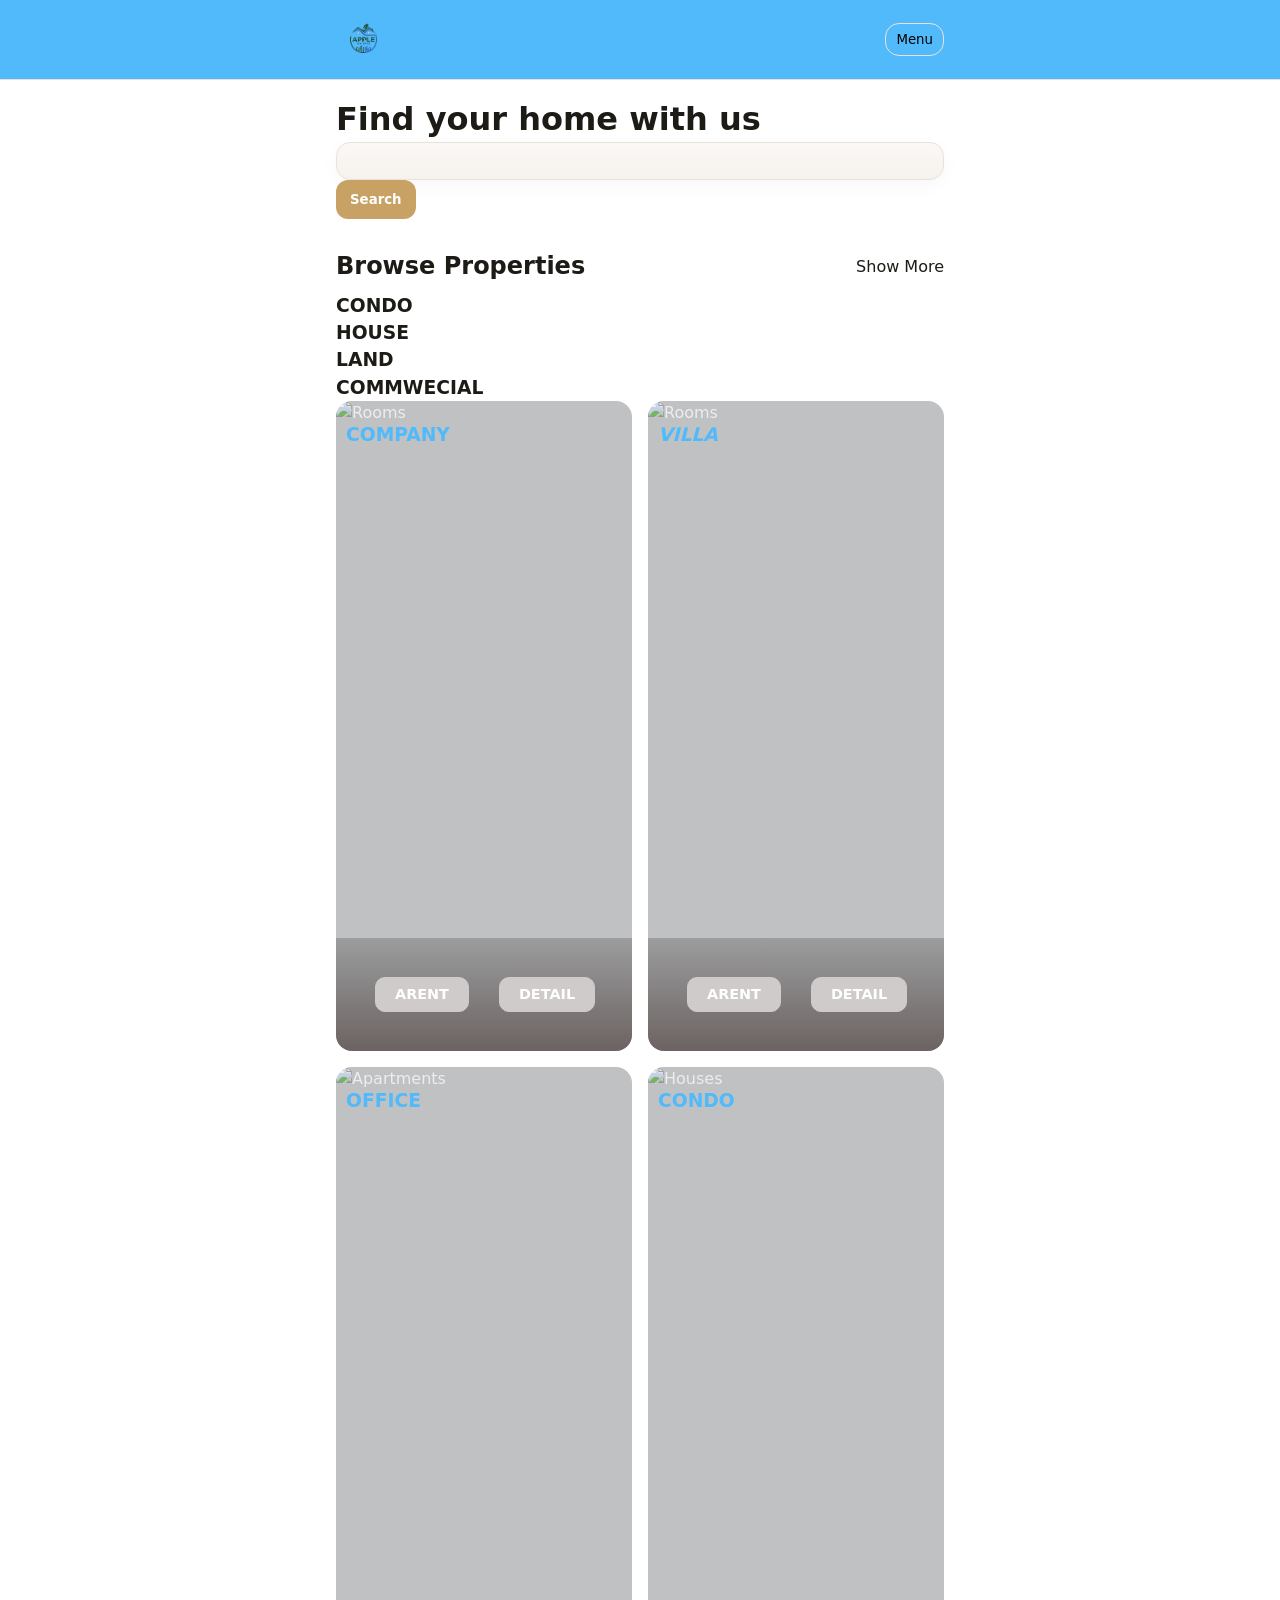
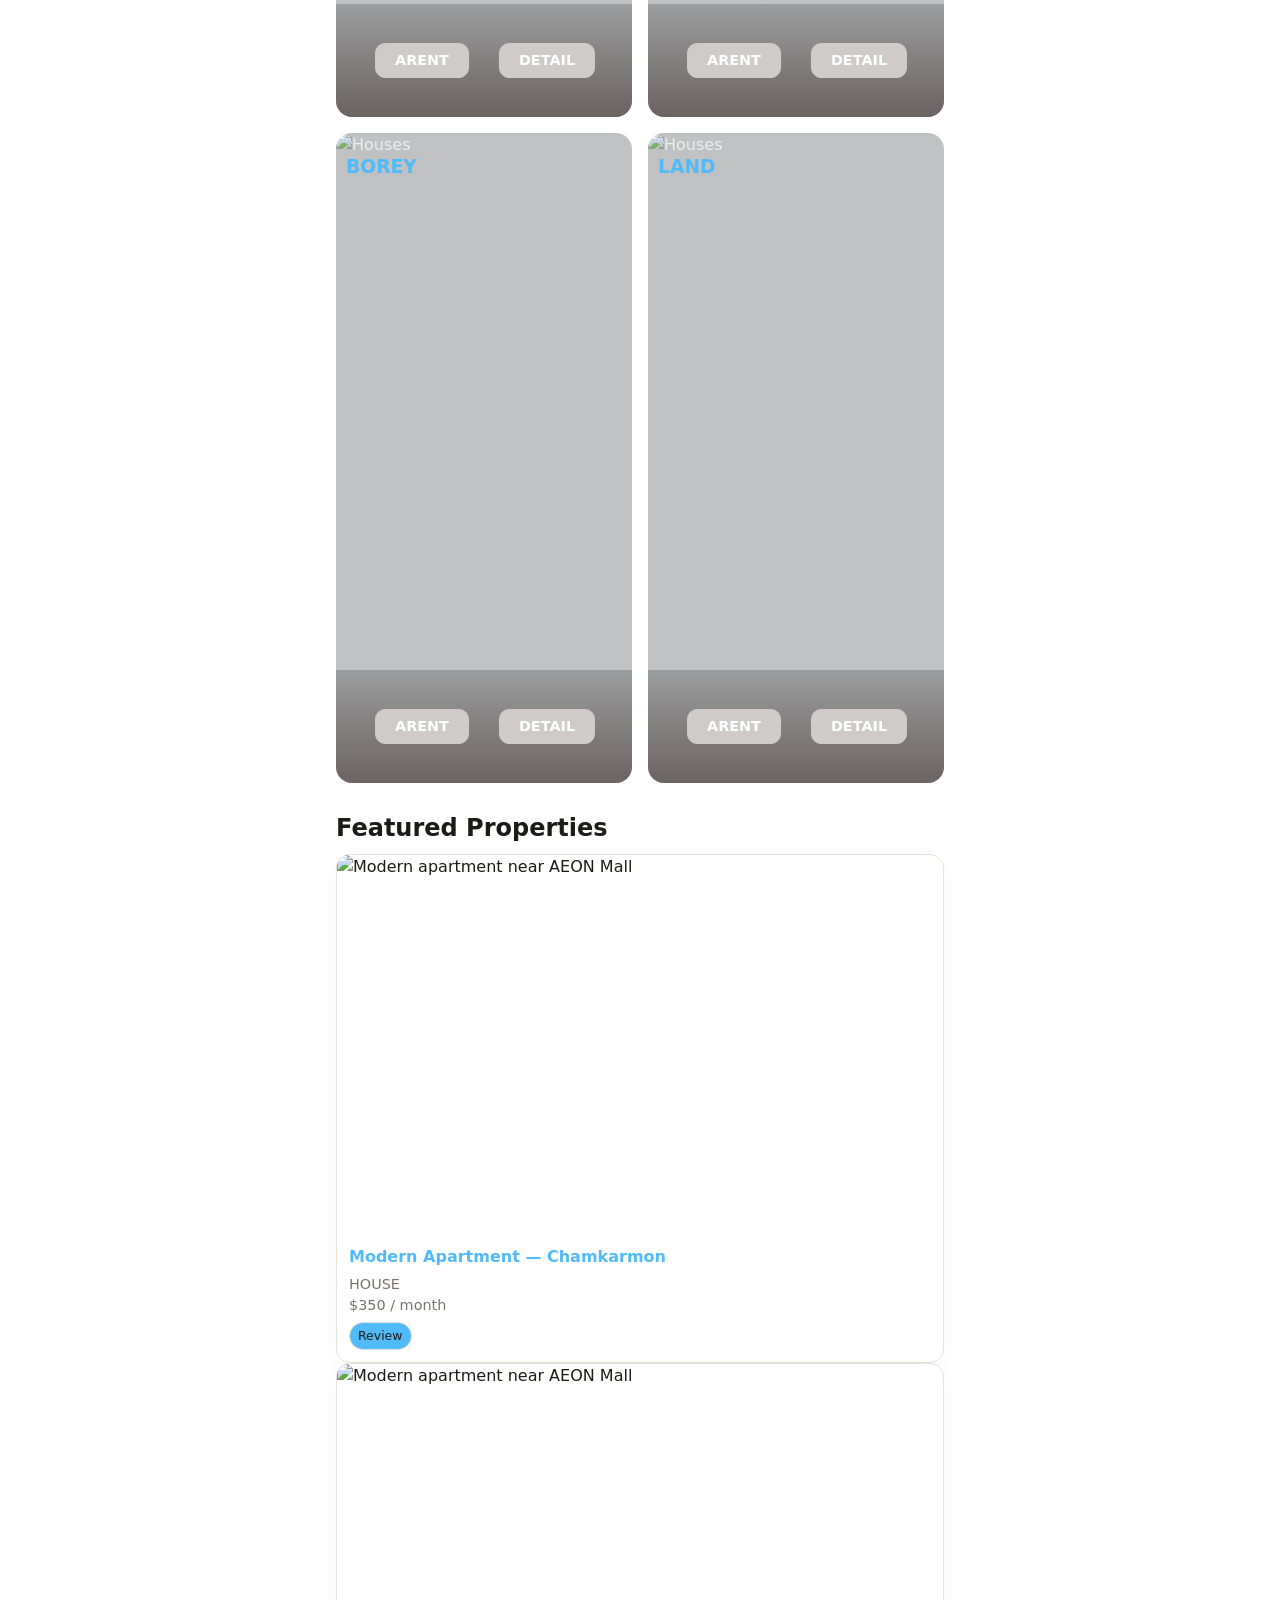
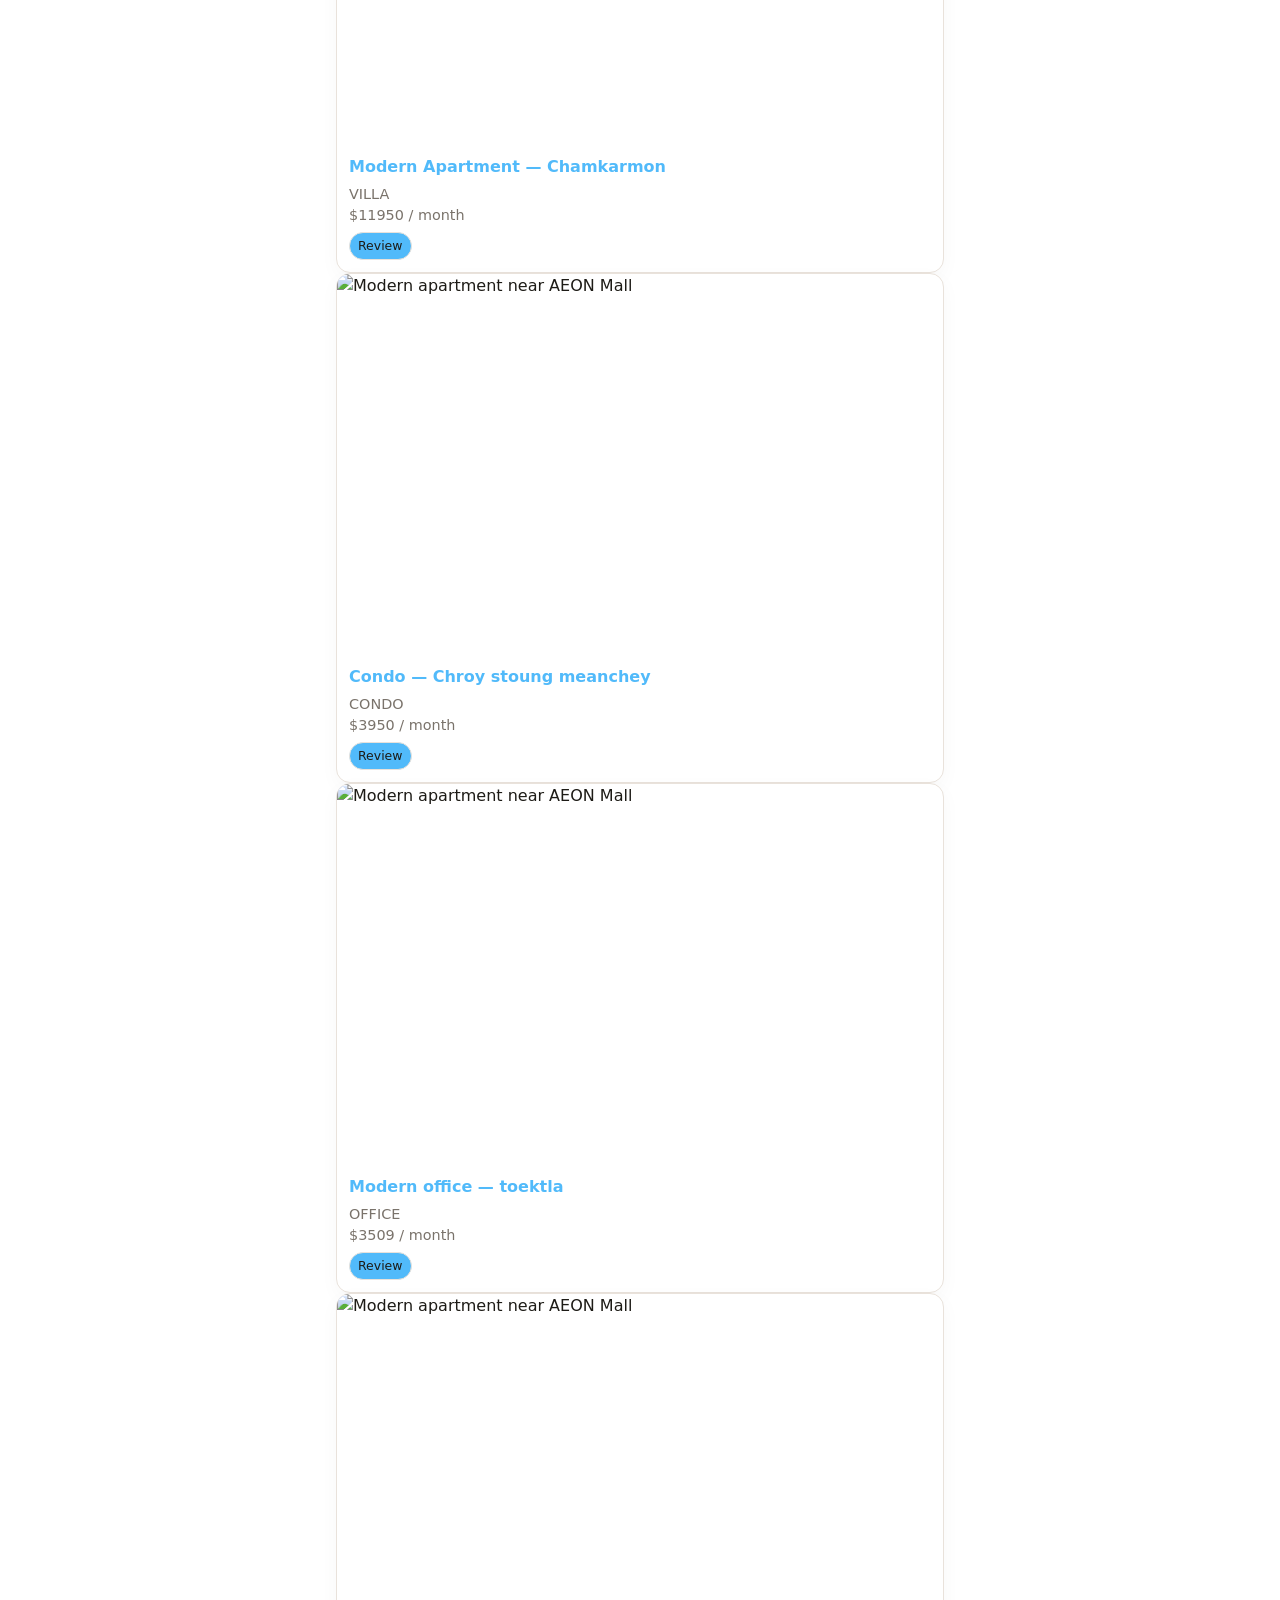
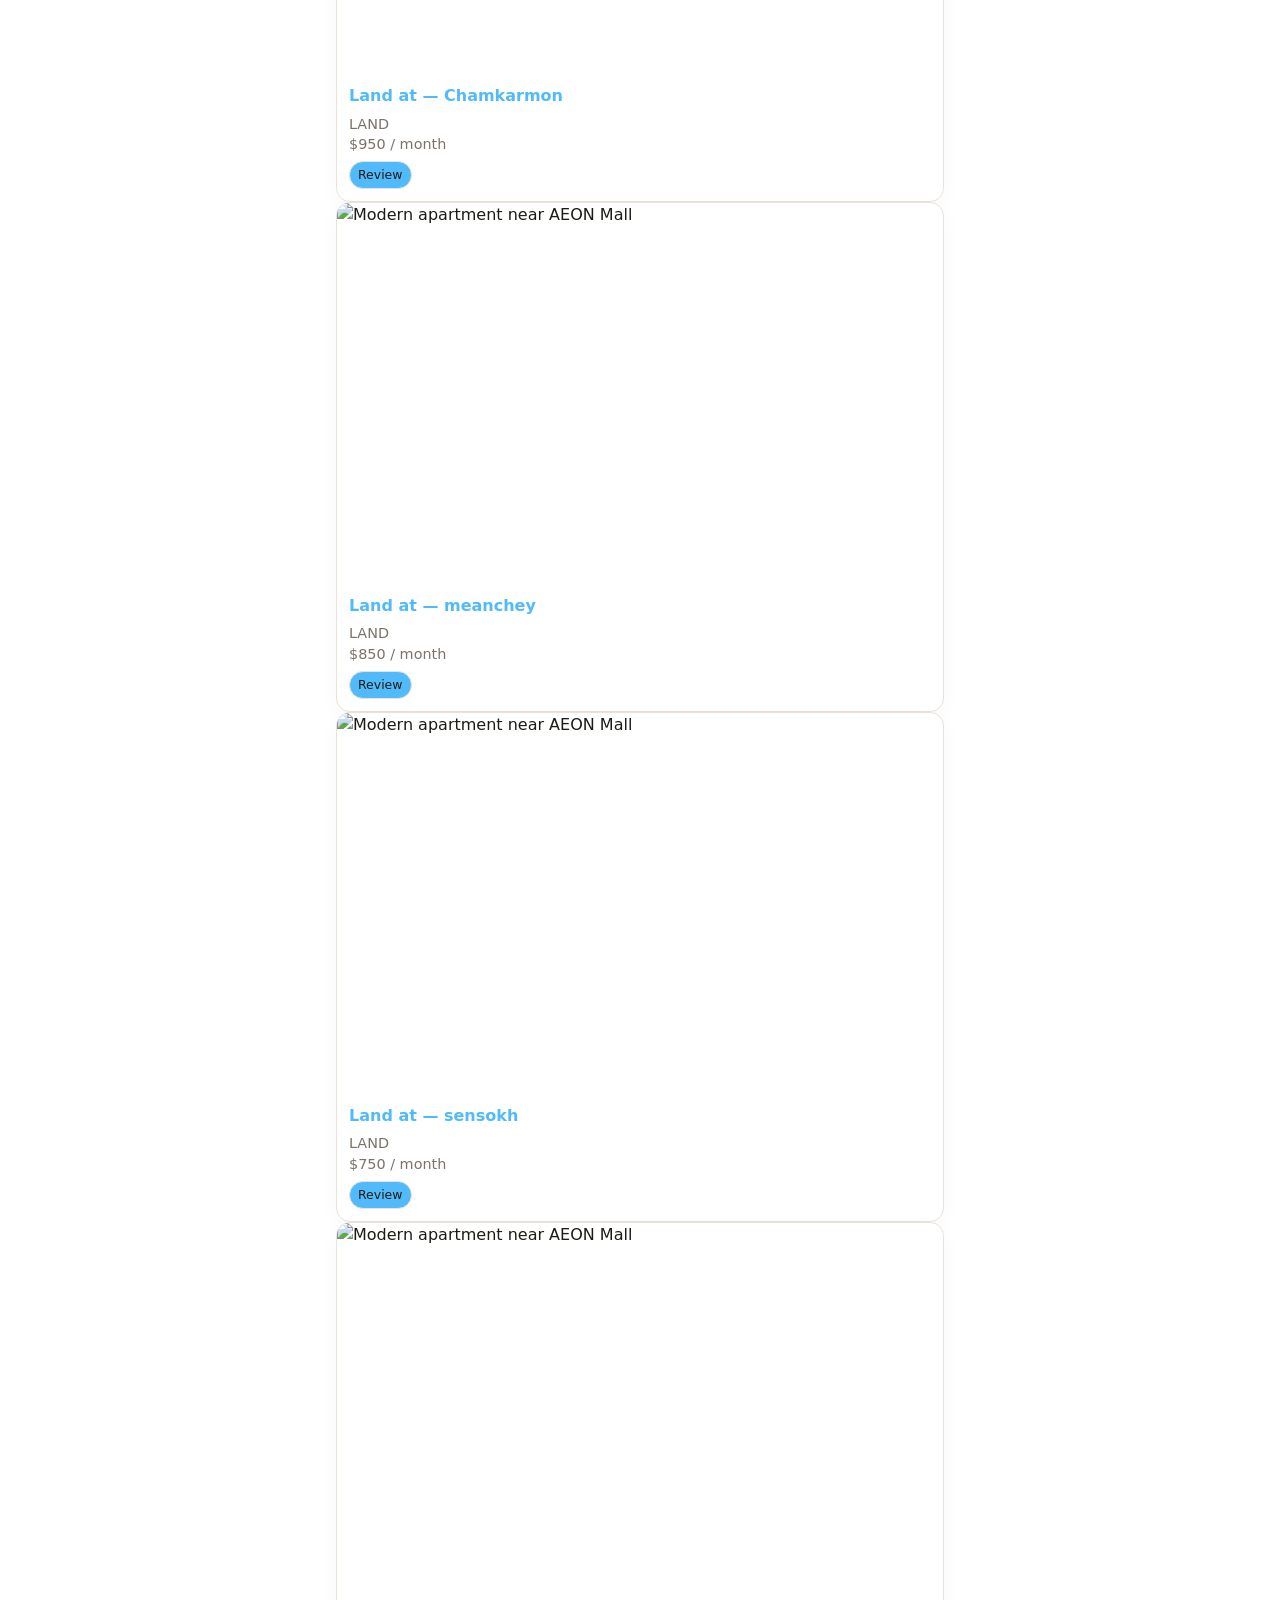
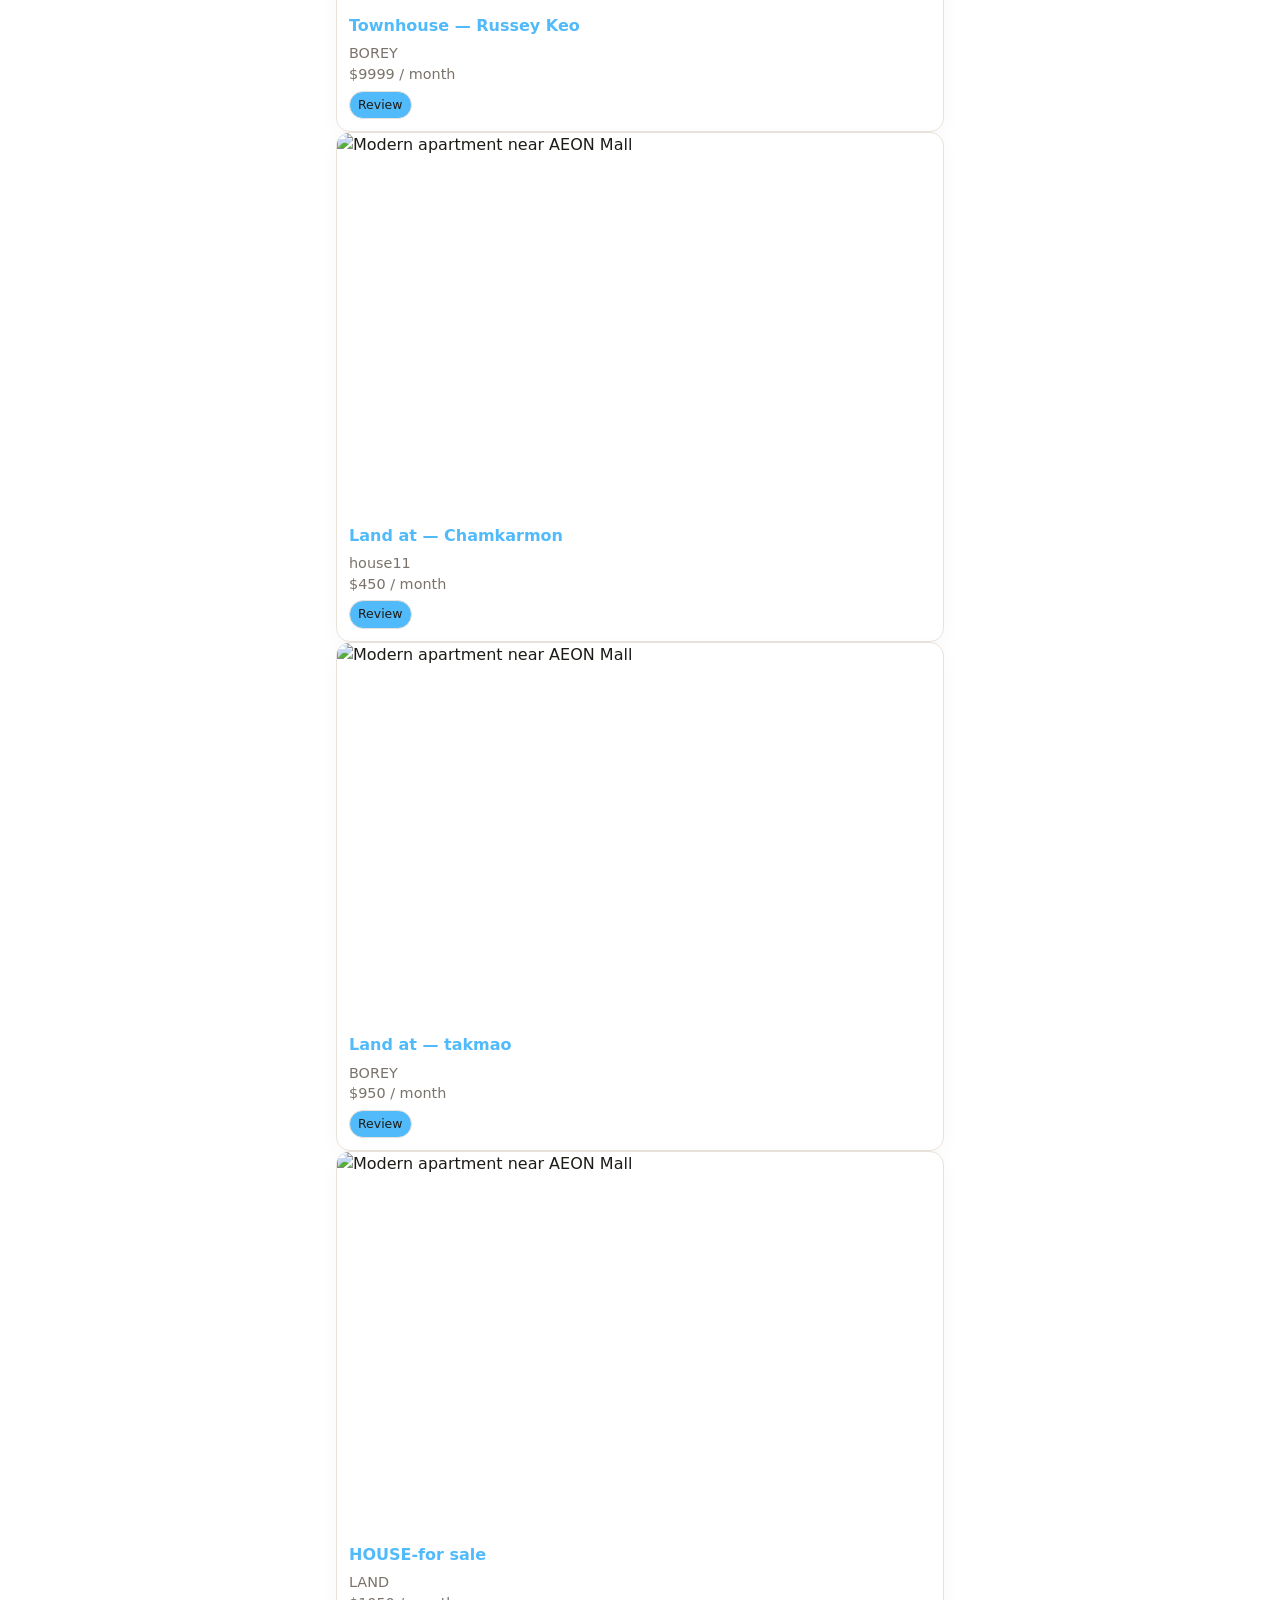
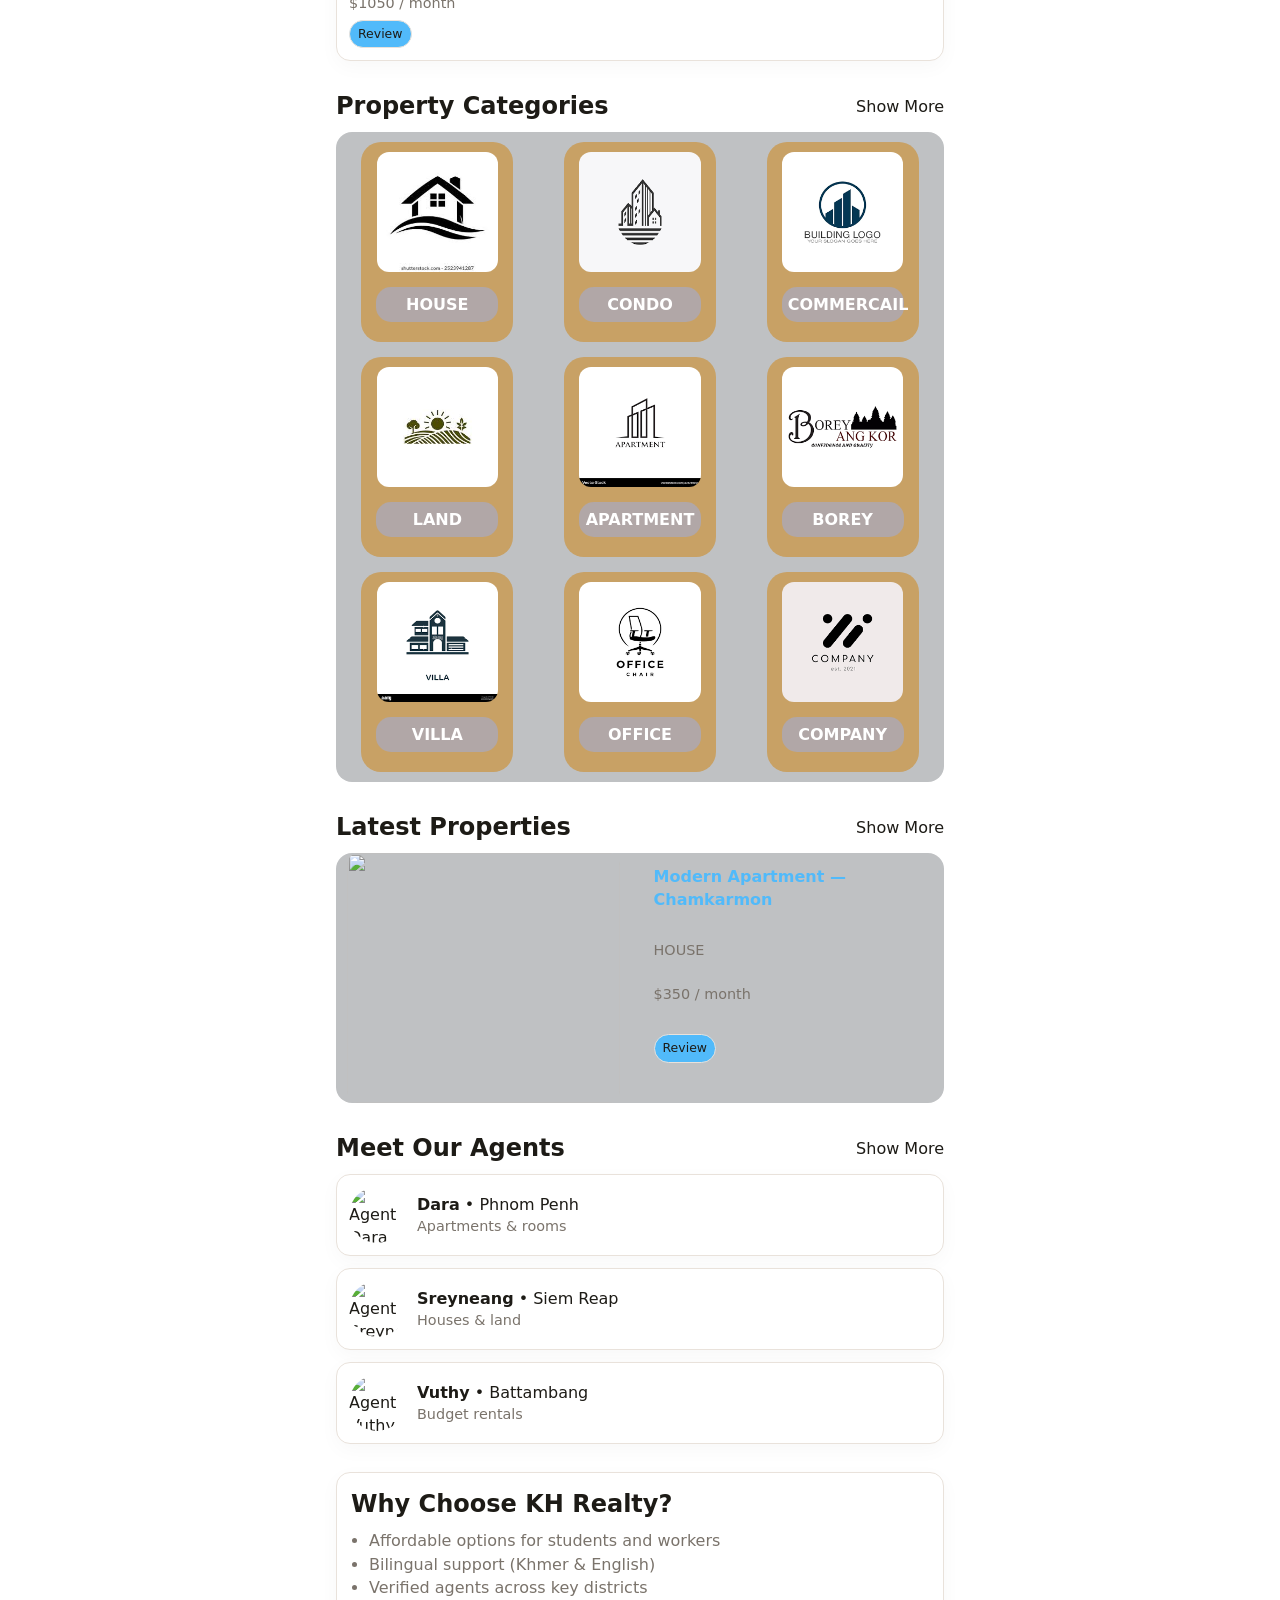
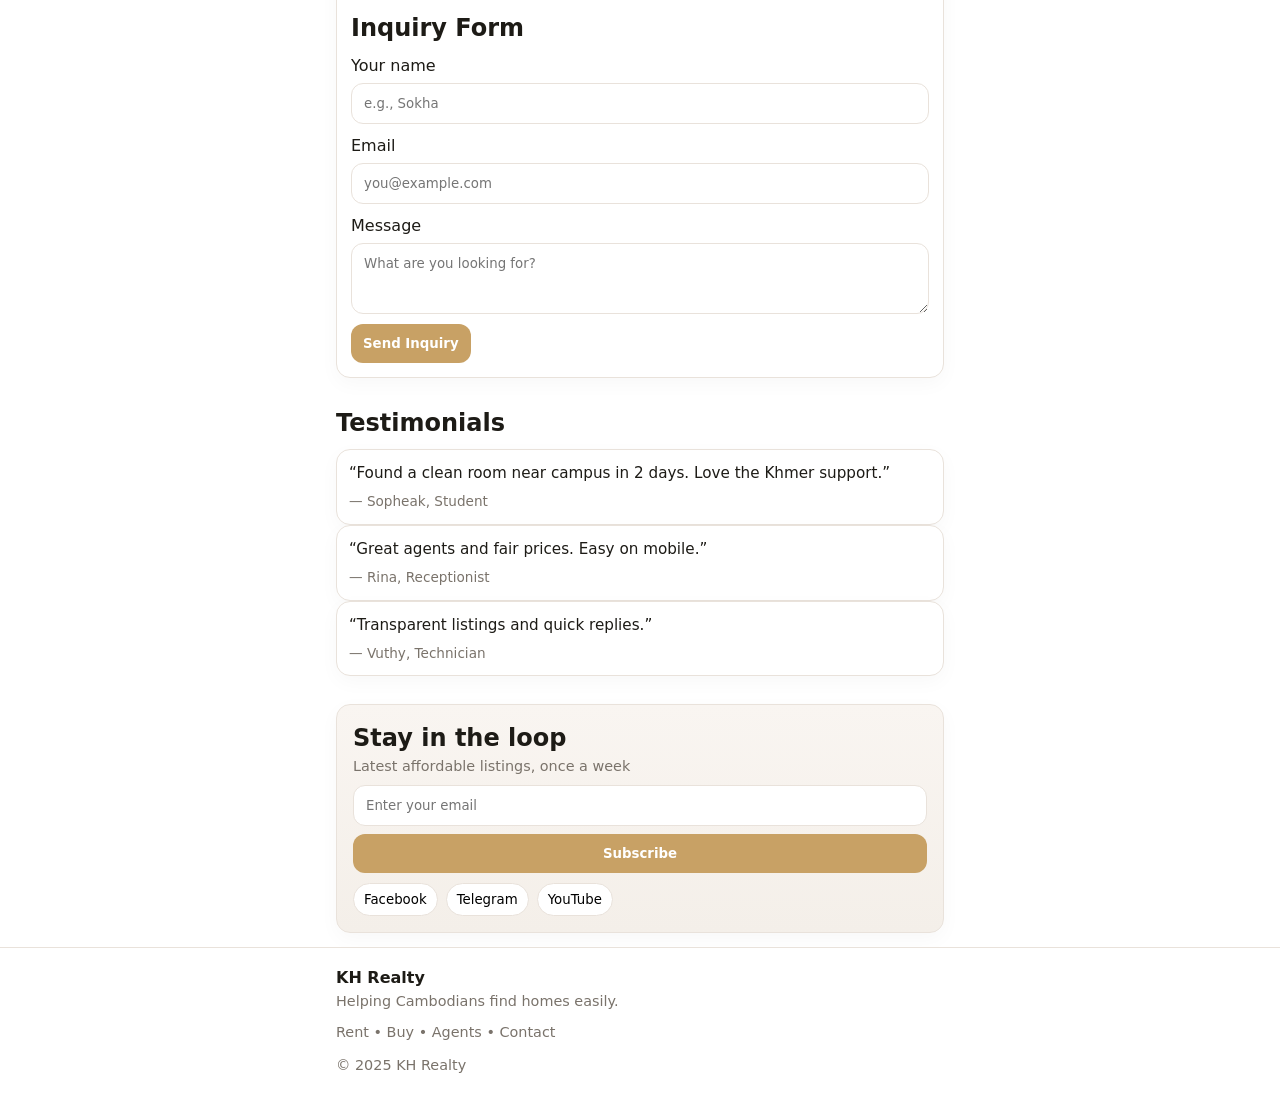
==== commit 8c58b739: "fix home page" ====
--- a/index.html
+++ b/index.html
@@ -176,6 +176,26 @@
                         </div>
                     </a>
                      <a class="card" href="/property/1">
+                        <img class="card__media" src="https://picsum.photos/640/400?7"
+                            alt="Modern apartment near AEON Mall" />
+                        <div class="card__body">
+                            <h3 class="card__title">Land at — meanchey</h3>
+                              <div class="card__meta">LAND</div>
+                            <div class="card__meta">$850 / month</div>
+                            <span class="badge">Review</span>
+                        </div>
+                    </a>
+                     <a class="card" href="/property/1">
+                        <img class="card__media" src="https://picsum.photos/640/400?8"
+                            alt="Modern apartment near AEON Mall" />
+                        <div class="card__body">
+                            <h3 class="card__title">Land at — sensokh</h3>
+                              <div class="card__meta">LAND</div>
+                            <div class="card__meta">$750 / month</div>
+                            <span class="badge">Review</span>
+                        </div>
+                    </a>
+                     <a class="card" href="/property/1">
                         <img class="card__media" src="https://picsum.photos/640/400?6"
                             alt="Modern apartment near AEON Mall" />
                         <div class="card__body">
@@ -185,6 +205,36 @@
                             <span class="badge">Review</span>
                         </div>
                     </a>
+                     <a class="card" href="/property/1">
+                        <img class="card__media" src="https://picsum.photos/640/400?9"
+                            alt="Modern apartment near AEON Mall" />
+                        <div class="card__body">
+                            <h3 class="card__title">Land at — Chamkarmon</h3>
+                              <div class="card__meta">house11</div>
+                            <div class="card__meta">$450 / month</div>
+                            <span class="badge">Review</span>
+                        </div>
+                    </a>
+                     <a class="card" href="/property/1">
+                        <img class="card__media" src="https://picsum.photos/640/400?10"
+                            alt="Modern apartment near AEON Mall" />
+                        <div class="card__body">
+                            <h3 class="card__title">Land at — takmao</h3>
+                              <div class="card__meta">BOREY</div>
+                            <div class="card__meta">$950 / month</div>
+                            <span class="badge">Review</span>
+                        </div>
+                    </a>
+                     <a class="card" href="/property/1">
+                        <img class="card__media" src="https://picsum.photos/640/400?11"
+                            alt="Modern apartment near AEON Mall" />
+                        <div class="card__body">
+                            <h3 class="card__title">HOUSE-for sale</h3>
+                              <div class="card__meta">LAND</div>
+                            <div class="card__meta">$1050 / month</div>
+                            <span class="badge">Review</span>
+                        </div>
+                    </a>
             </div>
         </div>
     </section>
@@ -197,17 +247,47 @@
         </div>
         <div class="card-grid-groups" aria-label="Property categories">
             <article class="card-top">
-                <div class="categories">
-                   <div class="card-pic"><img src="public/assets/images/company/favicon.ico" alt=""></div>
-                   <div class="title"><h1>HOUSE</h1></div>
+                <div class="categories-1">
+                   <div class="card-pic">
+                    <img class="categories-pic" src="public/data/house11.jpeg" alt="">
+                    <h4 class="title-pic">HOUSE</h4>
+                   </div>
+                   <div class="card-pic">
+                     <img class="categories-pic" src="public/data/condo1.png" alt="">
+                    <h4 class="title-pic">CONDO</h4>
+                   </div>
+                   <div class="card-pic">
+                     <img class="categories-pic" src="public/data/commercial1.png" alt="">
+                    <h4 class="title-pic">COMMERCAIL</h4>
+                   </div>
                 </div> 
-                <div class="categories">
-                   <div class="card-pic"><img src="public/assets/images/company/favicon.ico" alt=""></div>
-                   <div class="title"><h1>HOUSE</h1></div>
+                <div class="categories-2">
+                   <div class="card-pic">
+                     <img class="categories-pic" src="public/data/lane1.jpeg" alt="">
+                    <h4 class="title-pic">LAND</h4>
+                   </div>
+                   <div class="card-pic">
+                     <img class="categories-pic" src="public/data/apartment1.png" alt="">
+                    <h4 class="title-pic">APARTMENT</h4>
+                   </div>
+                   <div class="card-pic">
+                     <img class="categories-pic" src="public/data/borey11.png" alt="">
+                    <h4 class="title-pic">BOREY</h4>
+                   </div>
                 </div> 
-                <div class="categories">
-                   <div class="card-pic"><img src="public/assets/images/company/favicon.ico" alt=""></div>
-                   <div class="title"><h1>HOUSE</h1></div>
+                <div class="categories-3">
+                   <div class="card-pic">
+                     <img class="categories-pic" src="public/data/villa1.png" alt="">
+                    <h4 class="title-pic">VILLA</h4>
+                   </div>
+                   <div class="card-pic">
+                     <img class="categories-pic" src="public/data/office.png" alt="">
+                    <h4 class="title-pic">OFFICE</h4>
+                   </div>
+                   <div class="card-pic">
+                     <img class="categories-pic" src="public/data/company1.png" alt="">
+                    <h4 class="title-pic">COMPANY</h4>
+                   </div>
                 </div> 
             </article>
         </div>
@@ -220,25 +300,15 @@
             <a class="section__link" href="#">Show More</a>
         </div>
         <div class="card-grid-groups" aria-label="Latest properties">
-            <article class="card-top">
-                <img class="card-top__media" src="https://picsum.photos/640/400?7" alt="Studio near BKK1" />
-                <div class="card-top__body">
-                    <h3 class="card-top__title">Studio — BKK1</h3>
-                    <div class="card-top__meta">$250 / month</div>
-                </div>
-            </article>
-            <article class="card-top">
-                <img class="card-top__media" src="https://picsum.photos/640/400?8" alt="Condo in Chroy Changvar" />
-                <div class="card-top__body">
-                    <h3 class="card-top__title">Condo — Chroy Changvar</h3>
-                    <div class="card-top__meta">$560 / month</div>
-                </div>
-            </article>
-            <article class="card-top">
-                <img class="card-top__media" src="https://picsum.photos/640/400?9" alt="Townhouse in Russey Keo" />
-                <div class="card-top__body">
-                    <h3 class="card-top__title">Townhouse — Russey Keo</h3>
-                    <div class="card-top__meta">$120,000</div>
+            <article class="card-top-latest">
+                <div class="card-latest"><img src="https://picsum.photos/640/400?6" alt=""></div>
+                <div class="title-latest">
+                    <div class="card__body">
+                        <h3 class="card__title">Modern Apartment — Chamkarmon</h3><br>
+                        <div class="card__meta">HOUSE</div><br>
+                        <div class="card__meta">$350 / month</div><br>
+                        <span class="badge">Review</span><br>
+                    </div>
                 </div>
             </article>
         </div>
--- a/styles/components/card-top.css
+++ b/styles/components/card-top.css
@@ -2,28 +2,93 @@
   position: relative;
   overflow: hidden;
   border-radius: 1rem;
-  height: 500px;
+  height: 650px;
   cursor: pointer;
   color: #fff;
   text-decoration: none;
   transition: transform 0.3s ease;
   background-color: #bfc1c3;
+  display: block;
+}
+.card-top-latest {
+  border-radius: 1rem;
+  height: 250px;
+  cursor: pointer;
+  transition: transform 0.3s ease;
+  background-color: #bfc1c3;
   display: flex;
-  justify-content:center;
-  text-align: center;
+  justify-content: space-around;
 }
-.categories{
-  width: 30%;
-  height: 150px;
-  background-color: #51bafa;
-  margin: 20px;  
+.card-latest{
+  width: 48%;
+  height: 90%;
+  
+}
+.card-latest img{
+  width: 100%;
+  height: 100%;
+  object-fit: contain;
+}
+.title-latest{
+  width: 48%;
+  height: 99%;
+  border-radius: 20px;
+}
+.card-latest{
+  width: 45%;
+  height: 100%;
+}
+.categories-1{
+  width: 100%;
+  height: 200px;
+  display: flex;
+  justify-content: space-around;
+  margin-top: 10px;
 }
 .card-pic{
+  width: 25%;
+  height: 100%;
+  background: var(--accent);
+  border-radius: 20px;
+  display: block;
+}
+.categories-2{
   width: 100%;
+  height: 200px;
+  display: flex;
+  justify-content: space-around;
+  margin-top: 15px;
+
+}
+.categories-3{
+  width: 100%;
+  height: 200px;
+  display: flex;
+  justify-content: space-around;
+  margin-top: 15px;
+}
+.categories-pic{
+  width: 80%;
   height: 60%;
-  background-color: #000000;
-  margin: 10px;
+  background-color: azure;
+  margin: auto;
+  margin-bottom: 10px;
+  margin-top: 10px;
 }
+.categories-pic img{
+  width: 100%;
+  height: 100%;
+  object-fit: contain;
+}
+.title-pic{
+  padding: 6px;
+  text-align: center;
+  background-color: rgb(177, 167, 167);
+  border-radius: 15px;
+  margin: 15px;
+
+}
+
 /* Make image fill the whole card */
 .card-top__media {
   position: absolute;
